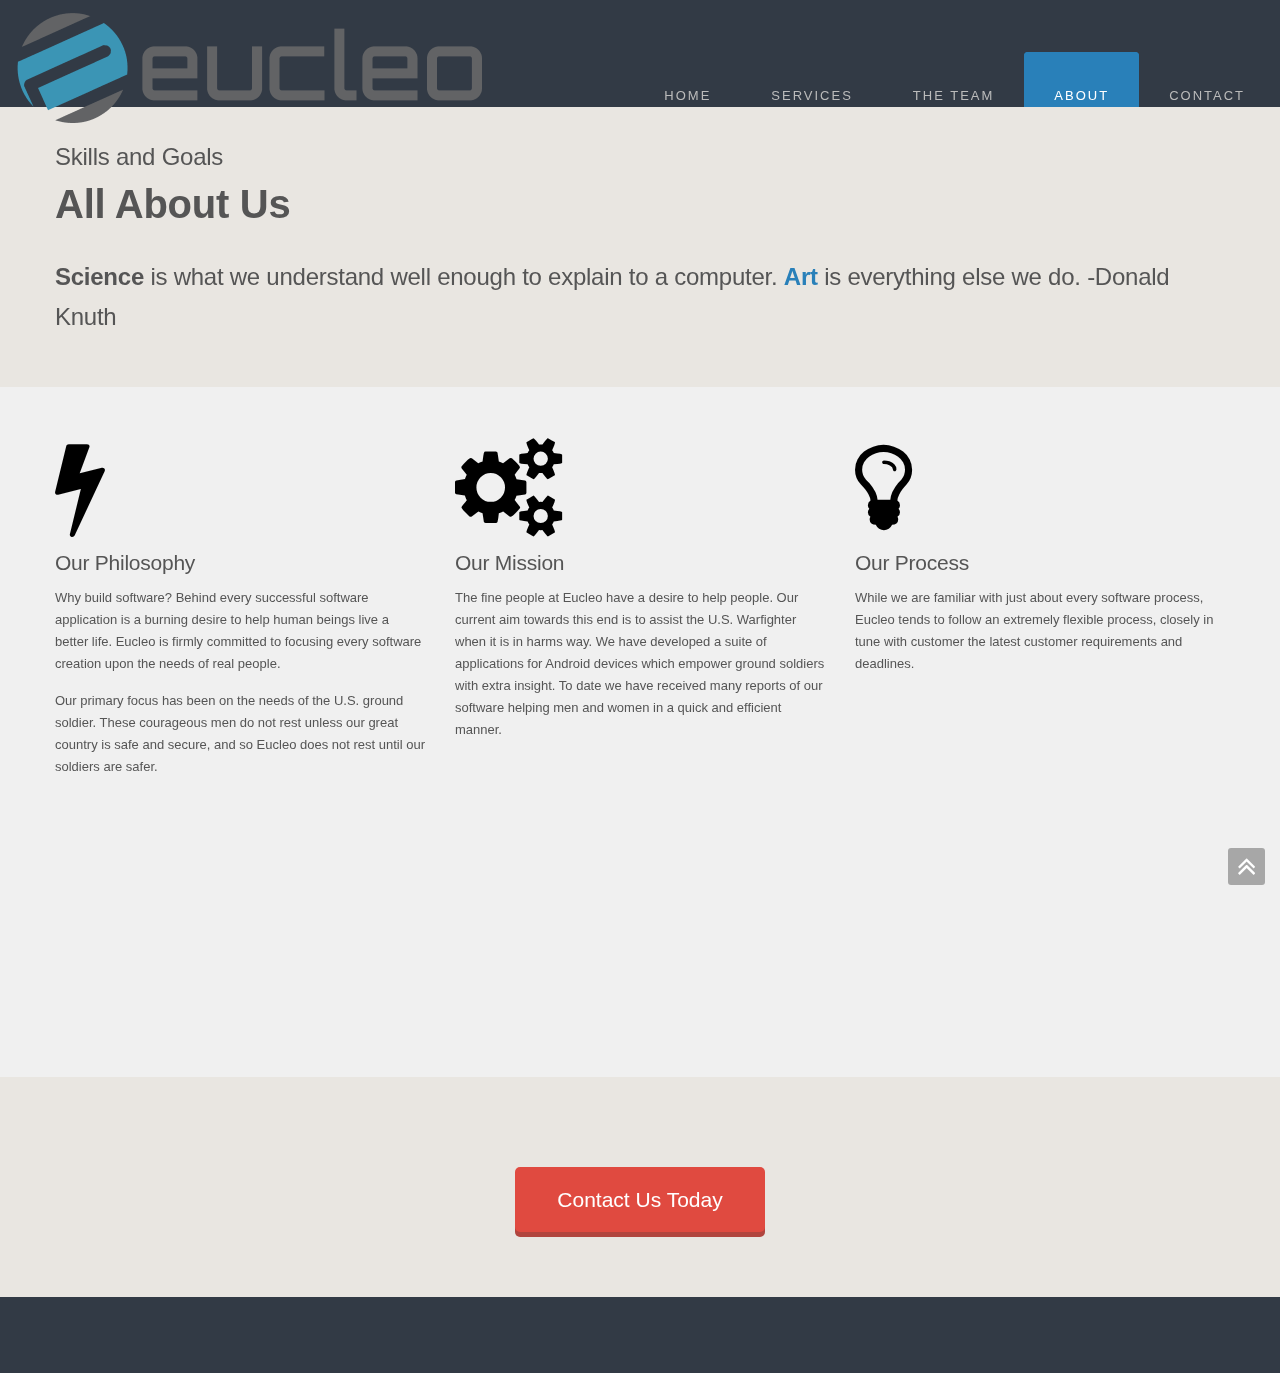
==== about.html @ f630e325 "remove some more terrible hacks." ====
<!doctype html>
<html lang="en-US">
<head>
<meta charset="UTF-8">
<meta name="viewport" content="width=device-width, initial-scale=1.0">
<title>eucleo  |  About</title>
<link rel="shortcut icon" href="/wp-content/uploads/2014/10/eucleo_e.png">
		<script type="text/javascript">
			window._wpemojiSettings = {"baseUrl":"http:\/\/s.w.org\/images\/core\/emoji\/72x72\/","ext":".png","source":{"concatemoji":"\/wp-includes\/js\/wp-emoji-release.min.js?ver=4.3"}};
			!function(a,b,c){function d(a){var c=b.createElement("canvas"),d=c.getContext&&c.getContext("2d");return d&&d.fillText?(d.textBaseline="top",d.font="600 32px Arial","flag"===a?(d.fillText(String.fromCharCode(55356,56812,55356,56807),0,0),c.toDataURL().length>3e3):(d.fillText(String.fromCharCode(55357,56835),0,0),0!==d.getImageData(16,16,1,1).data[0])):!1}function e(a){var c=b.createElement("script");c.src=a,c.type="text/javascript",b.getElementsByTagName("head")[0].appendChild(c)}var f,g;c.supports={simple:d("simple"),flag:d("flag")},c.DOMReady=!1,c.readyCallback=function(){c.DOMReady=!0},c.supports.simple&&c.supports.flag||(g=function(){c.readyCallback()},b.addEventListener?(b.addEventListener("DOMContentLoaded",g,!1),a.addEventListener("load",g,!1)):(a.attachEvent("onload",g),b.attachEvent("onreadystatechange",function(){"complete"===b.readyState&&c.readyCallback()})),f=c.source||{},f.concatemoji?e(f.concatemoji):f.wpemoji&&f.twemoji&&(e(f.twemoji),e(f.wpemoji)))}(window,document,window._wpemojiSettings);
		</script>
		<style type="text/css">
img.wp-smiley,
img.emoji {
	display: inline !important;
	border: none !important;
	box-shadow: none !important;
	height: 1em !important;
	width: 1em !important;
	margin: 0 .07em !important;
	vertical-align: -0.1em !important;
	background: none !important;
	padding: 0 !important;
}
</style>
<link rel='stylesheet' id='rs-settings-css'  href='/wp-content/plugins/revslider/rs-plugin/css/settings.css' type='text/css' media='all' />
<link rel='stylesheet' id='rs-captions-css'  href='/wp-content/plugins/revslider/rs-plugin/css/captions.css' type='text/css' media='all' />
<link rel='stylesheet' id='bootstrap-css'  href='/wp-content/themes/flati/css/bootstrap.css' type='text/css' media='all' />
<link rel='stylesheet' id='fontawesome-css'  href='/wp-content/themes/flati/css/font-awesome.min.css' type='text/css' media='all' />
<link rel='stylesheet' id='themecss-css'  href='/wp-content/themes/flati/css/theme.css' type='text/css' media='all' />
<link rel='stylesheet' id='prettyPhoto-css'  href='/wp-content/themes/flati/css/prettyPhoto.css' type='text/css' media='all' />
<link rel='stylesheet' id='zocial-css'  href='/wp-content/themes/flati/css/zocial.css' type='text/css' media='all' />
<link rel='stylesheet' id='bootstrapdocs-css'  href='/wp-content/themes/flati/css/docs.css' type='text/css' media='all' />
<link rel='stylesheet' id='testname-css'  href='/wp-content/themes/flati/css/customcss.css' type='text/css' media='all' />
<style id='testname-inline-css' type='text/css'>


			 .menu_wrap .nav > li.active > a, 
			 .menu_wrap .nav > li.active,
			 .hue_block,
			 .btn-custom,
			 .themecolorbutton,
			 #footer,
			 #filters li a.selected, 
			 #filters2 li a.selected,
			 .th,
			 .zocial, 
			 a.zocial,
			 .progress .bar,
			 .testimonial1, 
			 .testimonial2, 
			 .testimonial3,
			 .cbp_tmtimeline > li .cbp_tmicon,
			 .cbp_tmtimeline > li:nth-child(odd) .cbp_tmlabel,
			 .tabbable.tabs-left .nav-tabs .active a, 
			 .tabbable.tabs-left .nav-tabs a:hover,
			 .form-submit > #submit,
			 .holder a.jp-current,
			 .ublnoimages{
				 background-color:#2980b9;
			 }
			 
			 .menu_wrap .nav > li > a:hover, 
			 .menu_wrap .nav > li > a:focus,
			 .hue,
			 .intro-icon-large:before,
			 a,
			 .cbp_tmtimeline > li:nth-child(odd) .cbp_tmtime span:last-child,
			 .dropcap2,
			 .post_link a:hover{
				 color:#2980b9;
			 }
			 
			 .blockquote{
				 border-color:#2980b9;
			 }
			 
			 

			 .cbp_tmtimeline > li .cbp_tmlabel,
			 .tabbable.tabs-left .nav-tabs a,
			 .pricing-header-row-1,
			 .pricing-footer,
			 .screen-bg,
			 .btn-blog1,
			 .btn-blog,
			 .pager li > a, .pager li > span,
			 .pagination ul > .active > a, 
			 .pagination ul > .active > span,
			 .pagination ul > li > a:hover, 
			 .pagination ul > li > a:focus, 
			 .pagination ul > .active > a, 
			 .pagination ul > .active > span,
			 .menu_wrap .nav > li.active > a:hover{
				 background-color:#000000;
			 }
			 .cbp_tmtimeline > li .cbp_tmtime span:last-child,
			 .colour,
			 .pricing-table h3,
			 .required{
				 color:#000000;
			 }
			 
			 
</style>
<script type='text/javascript' src='/wp-includes/js/jquery/jquery.js'></script>
<script type='text/javascript' src='/wp-includes/js/jquery/jquery-migrate.min.js'></script>
<script type='text/javascript' src='/wp-content/plugins/revslider/rs-plugin/js/jquery.themepunch.revolution.min.js'></script>
<link rel="wlwmanifest" type="application/wlwmanifest+xml" href="/wp-includes/wlwmanifest.xml" /> 
<meta name="generator" content="WordPress 4.3" />
<link rel='canonical' href='/about.html' />
	<style type="text/css">.recentcomments a{display:inline !important;padding:0 !important;margin:0 !important;}</style>
</head>
<body class="page page-id-37 page-template-default wpb-js-composer js-comp-ver-3.6.12 vc_responsive">

	<div class="header ">

			<div class="container">
					<div class="logo">
						 <a href="/"><img src="/wp-content/uploads/2014/08/eucleo_logo2.png" alt="eucleo" class="animated bounceInDown" /></a>					</div>

					<nav id="main_menu">
					<div class="menu_wrap">
						<ul id="menu-menu-1" class="nav sf-menu"><li id="menu-item-370" class="menu-item menu-item-type-post_type menu-item-object-page menu-item-370"><a href="/">Home</a></li>
<li id="menu-item-373" class="menu-item menu-item-type-post_type menu-item-object-page menu-item-373"><a href="/services.html">Services</a></li>
<li id="menu-item-371" class="menu-item menu-item-type-post_type menu-item-object-page menu-item-371"><a href="/team.html">The Team</a></li>
<li id="menu-item-372" class="menu-item menu-item-type-post_type menu-item-object-page current-menu-item page_item page-item-37 active menu-item-372"><a href="/about.html">About</a></li>
<li id="menu-item-392" class="menu-item menu-item-type-post_type menu-item-object-page menu-item-392"><a href="/contact.html">Contact</a></li>
</ul>					</div>
				</nav>
			</div>
		</div>
        

<div id="banner">

    <div class="container intro_wrapper">
    
        <div class="inner_content">
        
            <h1>Skills and Goals</h1>            <h1 class="title">All About Us</h1>            <h1 class="intro"><span>Science</span> is what we understand well enough to explain to a computer. <span class="hue">Art</span> is everything else we do.

-Donald Knuth</h1>        
        </div>
        
    </div>
    
</div>
		
<div class="container wrapper">

    <div class="inner_content">
    
        <div class="pad30"></div>
        
        <div class="row ">
	<div class="span4">
			<div class="animated bounceInLeft"><i class="icon-bolt colour  big"></i></div>
<h2>Our Philosophy</h2>
Why build software? Behind every successful software application is a burning desire to help human beings live a better life. Eucleo is firmly committed to focusing every software creation upon the needs of real people.</p>
<p>Our primary focus has been on the needs of the U.S. ground soldier. These courageous men do not rest unless our great country is safe and secure, and so Eucleo does not rest until our soldiers are safer.<div class="pad12"></div>

	</div> 

	<div class="span4">
			<div class="animated bounceInDown"><i class="icon-cogs colour  big"></i></div>
<h2>Our Mission</h2>
The fine people at Eucleo have a desire to help people. Our current aim towards this end is to assist the U.S. Warfighter when it is in harms way. We have developed a suite of applications for Android devices which empower ground soldiers with extra insight. To date we have received many reports of our software helping men and women in a quick and efficient manner.<div class="pad12"></div>

	</div> 

	<div class="span4">
			<div class="animated bounceInRight"><i class="icon-lightbulb colour  big"></i></div>
<h2>Our Process</h2>
While we are familiar with just about every software process, Eucleo tends to follow an extremely flexible process, closely in tune with customer the latest customer requirements and deadlines.<div class="pad12"></div>

	</div> 
</div><div class="row  pad15">
	<div class="span4">
			
	<div class="wpb_single_image wpb_content_element wpb_animate_when_almost_visible wpb_appear">
		<div class="wpb_wrapper">
			
			<div class="hover_colour"><a rel="prettyPhoto[portfolio1]" href="/wp-content/uploads/2014/10/transapps_user2.jpg"><img width="970" height="548" src="/wp-content/uploads/2014/10/transapps_user2.jpg" class="attachment-large" alt="transapps_user2" /></a></div>
		</div> 
	</div> 
	</div> 

	<div class="span4">
			
	<div class="wpb_single_image wpb_content_element wpb_animate_when_almost_visible wpb_appear">
		<div class="wpb_wrapper">
			
			<div class="hover_colour"><a rel="prettyPhoto[portfolio1]" href="/wp-content/uploads/2014/10/transapps_user3.jpg"><img width="970" height="546" src="/wp-content/uploads/2014/10/transapps_user3.jpg" class="attachment-large" alt="transapps_user3" /></a></div>
		</div> 
	</div> 
	</div> 

	<div class="span4">
			
	<div class="wpb_single_image wpb_content_element wpb_animate_when_almost_visible wpb_appear">
		<div class="wpb_wrapper">
			
			<div class="hover_colour"><a rel="prettyPhoto[portfolio1]" href="/wp-content/uploads/2015/01/transapps_user4.jpg"><img width="970" height="547" src="/wp-content/uploads/2015/01/transapps_user4.jpg" class="attachment-large" alt="transapps_user4" /></a></div>
		</div> 
	</div> 
	</div> 
</div>
        
    </div>

</div>

<div class="strip">
	
        
        
    <div class="pad45"></div>
    
        <a href="/contact.html" class="big_button">Contact Us Today</a>
        
    <div class="pad25"></div>
    
</div>


<div id="footer2">

    <div class="container">
    
        <div class="row">
        
            <div class="span12">
            
                                <div class="copyright">FLATI &copy; 2016 eucleo</div>
                            
           </div>
                
        </div>
        
    </div>
    
</div>


<a href="#"><i class="go-top hidden-phone hidden-tablet  icon-double-angle-up"></i></a>

<link rel='stylesheet' id='js_composer_front-css'  href='/wp-content/themes/flati/wpbakery/js_composer/assets/css/js_composer_front.css' type='text/css' media='screen' />
<script type='text/javascript' src='/wp-content/themes/flati/js/bootstrap.min.js'></script>
<script type='text/javascript' src='/wp-content/themes/flati/js/jquery.touchSwipe.min.js'></script>
<script type='text/javascript' src='/wp-content/themes/flati/js/jquery.mousewheel.min.js'></script>
<script type='text/javascript' src='/wp-content/themes/flati/js/superfish.js'></script>
<script type='text/javascript' src='/wp-content/themes/flati/wpbakery/js_composer/assets/lib/prettyphoto/js/jquery.prettyPhoto.js'></script>
<script type='text/javascript' src='/wp-content/themes/flati/js/jquery-ui.min.js'></script>
<script type='text/javascript' src='/wp-content/themes/flati/js/scripts.js'></script>
<script type='text/javascript' src='/wp-content/themes/flati/wpbakery/js_composer/assets/js/js_composer_front.js'></script>
<script type='text/javascript' src='/wp-content/themes/flati/wpbakery/js_composer/assets/lib/jquery-waypoints/waypoints.min.js'></script>
</body>
</html>
---- wp-content/plugins/revslider/rs-plugin/css/settings.css ----
/*-----------------------------------------------------------------------------

	-	revolution slider -

Screen Stylesheet

author:		themepunch
email:     	info@themepunch.com
website:   	http://www.themepunch.com
-----------------------------------------------------------------------------*/


/*********************************
	-	SPECIAL TP CAPTIONS -
**********************************/
.tp-caption .frontcorner		{
										width: 0;
										height: 0;
										border-left: 40px solid transparent;
										border-right: 0px solid transparent;
										border-top: 40px solid #00A8FF;
										position: absolute;left:-40px;top:0px;
									}

.tp-caption .backcorner		{
										width: 0;
										height: 0;
										border-left: 0px solid transparent;
										border-right: 40px solid transparent;
										border-bottom: 40px solid #00A8FF;
										position: absolute;right:0px;top:0px;
									}

.tp-caption .frontcornertop		{
										width: 0;
										height: 0;
										border-left: 40px solid transparent;
										border-right: 0px solid transparent;
										border-bottom: 40px solid #00A8FF;
										position: absolute;left:-40px;top:0px;
									}

.tp-caption .backcornertop		{
										width: 0;
										height: 0;
										border-left: 0px solid transparent;
										border-right: 40px solid transparent;
										border-top: 40px solid #00A8FF;
										position: absolute;right:0px;top:0px;
									}

/******************************
	-	WRAPPER STYLES		-
******************************/



.rev_slider_wrapper{
	position:relative;
}

.rev_slider_wrapper >ul	{
	visibility:hidden;
}

.rev_slider{
	position:relative;
	overflow:visible;
}


.rev_slider img{
	max-width:none !important;
	-moz-transition: none 0 !important;
	-webkit-transition: none 0 !important;
	-o-transition: none 0 !important;
	transition: none 0 !important;
	margin:0px !important;
	padding:0px !important;
	border-width:0px !important;
	border:none;
	visibility:visible !important;
}

.rev_slider .no-slides-text{
	font-weight:bold;
	text-align:center;
	padding-top:80px;
}

.rev_slider ul{
	margin:0px !important;
	padding:0px !important;
	list-style: none !important;
	list-style-type: none !important;
	background-position:0px 0px !important;
}

.rev_slider ul li,
.rev_slider >ul >li,
.rev_slider >ul >li:before{

	list-style:none !important;
	position:absolute;
	visibility:hidden;
	margin:0px !important;
	padding:0px !important;
	overflow-x: visible;
	overflow-y: visible;
	list-style-type: none !important;
	background-image:none !important;
	background-position:0px 0px !important;
	text-indent: 0em !important;
}

.rev_slider .tp-caption,
.rev_slider .caption, {
	-ms-filter: "progid:DXImageTransform.Microsoft.Alpha(Opacity=0)";	-moz-opacity: 0;	-khtml-opacity: 0;	opacity: 0; 	position:absolute; visibility: hidden;
}

/* ADDED FOR SLIDELINK MANAGEMENT */
.tp-caption { z-index:1;}



.tp_inner_padding	{	box-sizing:border-box;
						-webkit-box-sizing:border-box;
						-moz-box-sizing:border-box;
						max-height:none !important;	}


.tp-hide-revslider,.tp-caption.tp-hidden-caption	{	visibility:hidden !important; display:none !important;}

/******************************
	-	WRAPPER STYLES END	-
******************************/

/******************************
	-	IE8 HACKS	-
*******************************/
.noFilterClass {
	filter:none !important;
}
/******************************
	-	IE8 HACKS ENDS	-
*******************************/

/********************************
	-	FULLSCREEN VIDEO	-
*********************************/
.caption.fullscreenvideo {	left:0px; top:0px; position:absolute;width:100%;height:100%;}
.caption.fullscreenvideo iframe	{ width:100% !important; height:100% !important;}

.tp-caption.fullscreenvideo {	left:0px; top:0px; position:absolute;width:100%;height:100%;}
.tp-caption.fullscreenvideo iframe	{ width:100% !important; height:100% !important;}
/********************************
	-	FULLSCREEN VIDEO ENDS	-
*********************************/



/**********************************************
	-	FULLSCREEN AND FULLWIDHT CONTAINERS	-
**********************************************/

.fullscreen-container {
		width:100% !important;
		position:relative;
		padding:0;
}



.fullwidthbanner-container{
	width:100% !important;
	position:relative;
	padding:0;
	overflow:hidden;
}

.fullwidthbanner-container .fullwidthabanner{
	width:100% !important;
	position:relative;
}


/****************************************************************

	-	SET THE ANIMATION EVEN MORE SMOOTHER ON ANDROID   -

******************************************************************/

.tp-simpleresponsive .slotholder *,
.tp-simpleresponsive img			{ -webkit-transform: translateZ(0);
										  -webkit-backface-visibility: hidden;
										  -webkit-perspective: 1000;
									}


/************************************************
	  - SOME CAPTION MODIFICATION AT START  -
*************************************************/
.tp-simpleresponsive .caption,
.tp-simpleresponsive .tp-caption {
	-ms-filter: "progid:DXImageTransform.Microsoft.Alpha(Opacity=0)";		-moz-opacity: 0;	-khtml-opacity: 0;	opacity: 0; position:absolute;
}


/******************************
	-	SHADOWS		-
******************************/
.tp-bannershadow  {
		position:absolute;

		margin-left:auto;
		margin-right:auto;
		-moz-user-select: none;
        -khtml-user-select: none;
        -webkit-user-select: none;
        -o-user-select: none;
	}

.tp-bannershadow.tp-shadow1 {	background:url(../assets/shadow1.png) no-repeat; background-size:100%; width:890px; height:30px; bottom:-30px;}
.tp-bannershadow.tp-shadow2 {	background:url(../assets/shadow2.png) no-repeat; background-size:100%; width:890px; height:60px;bottom:-60px;}
.tp-bannershadow.tp-shadow3 {	background:url(../assets/shadow3.png) no-repeat; background-size:100%; width:890px; height:60px;bottom:-60px;}


/******************************
	-	BUTTONS	-
*******************************/

.tp-button{
			padding:6px 13px 5px;
			border-radius: 3px;
			-moz-border-radius: 3px;
			-webkit-border-radius: 3px;
			height:30px;
			cursor:pointer;
			color:#fff !important; text-shadow:0px 1px 1px rgba(0, 0, 0, 0.6) !important; font-size:15px; line-height:45px !important;
			background:url(../images/gradient/g30.png) repeat-x top; font-family: arial, sans-serif; font-weight: bold; letter-spacing: -1px;
			text-decoration:none;
		}

.tp-button.big			{	color:#fff; text-shadow:0px 1px 1px rgba(0, 0, 0, 0.6); font-weight:bold; padding:9px 20px; font-size:19px;  line-height:57px !important; background:url(../images/gradient/g40.png) repeat-x top;}


.purchase:hover,
.tp-button:hover,
.tp-button.big:hover		{	background-position:bottom, 15px 11px;}


	@media only screen and (min-width: 480px) and (max-width: 767px) {
		.tp-button	{	padding:4px 8px 3px; line-height:25px !important; font-size:11px !important;font-weight:normal;	}
		a.tp-button { -webkit-transition: none; -moz-transition: none; -o-transition: none; -ms-transition: none;	 }
	}

    @media only screen and (min-width: 0px) and (max-width: 479px) {
		.tp-button	{	padding:2px 5px 2px; line-height:20px !important; font-size:10px !important;}
		a.tp-button { -webkit-transition: none; -moz-transition: none; -o-transition: none; -ms-transition: none;	 }
	}


/*	BUTTON COLORS	*/

.tp-button.green, .tp-button:hover.green,
.purchase.green, .purchase:hover.green			{ background-color:#21a117; -webkit-box-shadow:  0px 3px 0px 0px #104d0b;        -moz-box-shadow:   0px 3px 0px 0px #104d0b;        box-shadow:   0px 3px 0px 0px #104d0b;  }


.tp-button.blue, .tp-button:hover.blue,
.purchase.blue, .purchase:hover.blue			{ background-color:#1d78cb; -webkit-box-shadow:  0px 3px 0px 0px #0f3e68;        -moz-box-shadow:   0px 3px 0px 0px #0f3e68;        box-shadow:   0px 3px 0px 0px #0f3e68;}


.tp-button.red, .tp-button:hover.red,
.purchase.red, .purchase:hover.red				{ background-color:#cb1d1d; -webkit-box-shadow:  0px 3px 0px 0px #7c1212;        -moz-box-shadow:   0px 3px 0px 0px #7c1212;        box-shadow:   0px 3px 0px 0px #7c1212;}

.tp-button.orange, .tp-button:hover.orange,
.purchase.orange, .purchase:hover.orange		{ background-color:#ff7700; -webkit-box-shadow:  0px 3px 0px 0px #a34c00;        -moz-box-shadow:   0px 3px 0px 0px #a34c00;        box-shadow:   0px 3px 0px 0px #a34c00;}

.tp-button.darkgrey,.tp-button.grey,
.tp-button:hover.darkgrey,.tp-button:hover.grey,
.purchase.darkgrey, .purchase:hover.darkgrey	{ background-color:#555; -webkit-box-shadow:  0px 3px 0px 0px #222;        -moz-box-shadow:   0px 3px 0px 0px #222;        box-shadow:   0px 3px 0px 0px #222;}

.tp-button.lightgrey, .tp-button:hover.lightgrey,
.purchase.lightgrey, .purchase:hover.lightgrey	{ background-color:#888; -webkit-box-shadow:  0px 3px 0px 0px #555;        -moz-box-shadow:   0px 3px 0px 0px #555;        box-shadow:   0px 3px 0px 0px #555;}



************************
	-	NAVIGATION	-
*************************/

/** BULLETS **/

.tpclear		{	clear:both;}


.tp-bullets								{	z-index:1000; position:absolute;
												-ms-filter: "progid:DXImageTransform.Microsoft.Alpha(Opacity=100)";
												-moz-opacity: 1;
												-khtml-opacity: 1;
												opacity: 1;
												-webkit-transition: opacity 0.2s ease-out; -moz-transition: opacity 0.2s ease-out; -o-transition: opacity 0.2s ease-out; -ms-transition: opacity 0.2s ease-out;
											}
.tp-bullets.hidebullets					{
												-ms-filter: "progid:DXImageTransform.Microsoft.Alpha(Opacity=0)";
												-moz-opacity: 0;
												-khtml-opacity: 0;
												opacity: 0;
											}


.tp-bullets.simplebullets.navbar						{ 	border:1px solid #666; border-bottom:1px solid #444; background:url(../assets/boxed_bgtile.png); height:40px; padding:0px 10px; -webkit-border-radius: 5px; -moz-border-radius: 5px; border-radius: 5px ;}

.tp-bullets.simplebullets.navbar-old					{ 	 background:url(../assets/navigdots_bgtile.png); height:35px; padding:0px 10px; -webkit-border-radius: 5px; -moz-border-radius: 5px; border-radius: 5px ;}


.tp-bullets.simplebullets.round .bullet					{	cursor:pointer; position:relative;	background:url(../assets/bullet.png) no-repeat top left;	width:20px;	height:20px;  margin-right:0px; float:left; margin-top:-10px; margin-left:3px;}
.tp-bullets.simplebullets.round .bullet.last			{	margin-right:3px;}

.tp-bullets.simplebullets.round-old .bullet				{	cursor:pointer; position:relative;	background:url(../assets/bullets.png) no-repeat bottom left;	width:23px;	height:23px;  margin-right:0px; float:left; margin-top:-12px;}
.tp-bullets.simplebullets.round-old .bullet.last		{	margin-right:0px;}


/**	SQUARE BULLETS **/
.tp-bullets.simplebullets.square .bullet				{	cursor:pointer; position:relative;	background:url(../assets/bullets2.png) no-repeat bottom left;	width:19px;	height:19px;  margin-right:0px; float:left; margin-top:-10px;}
.tp-bullets.simplebullets.square .bullet.last			{	margin-right:0px;}


/**	SQUARE BULLETS **/
.tp-bullets.simplebullets.square-old .bullet			{	cursor:pointer; position:relative;	background:url(../assets/bullets2.png) no-repeat bottom left;	width:19px;	height:19px;  margin-right:0px; float:left; margin-top:-10px;}
.tp-bullets.simplebullets.square-old .bullet.last		{	margin-right:0px;}


/** navbar NAVIGATION VERSION **/
.tp-bullets.simplebullets.navbar .bullet			{	cursor:pointer; position:relative;	background:url(../assets/bullet_boxed.png) no-repeat top left;	width:18px;	height:19px;   margin-right:5px; float:left; margin-top:10px;}

.tp-bullets.simplebullets.navbar .bullet.first		{	margin-left:0px !important;}
.tp-bullets.simplebullets.navbar .bullet.last		{	margin-right:0px !important;}



/** navbar NAVIGATION VERSION **/
.tp-bullets.simplebullets.navbar-old .bullet			{	cursor:pointer; position:relative;	background:url(../assets/navigdots.png) no-repeat bottom left;	width:15px;	height:15px;  margin-left:5px !important; margin-right:5px !important;float:left; margin-top:10px;}
.tp-bullets.simplebullets.navbar-old .bullet.first		{	margin-left:0px !important;}
.tp-bullets.simplebullets.navbar-old .bullet.last		{	margin-right:0px !important;}


.tp-bullets.simplebullets .bullet:hover,
.tp-bullets.simplebullets .bullet.selected				{	background-position:top left; }

.tp-bullets.simplebullets.round .bullet:hover,
.tp-bullets.simplebullets.round .bullet.selected,
.tp-bullets.simplebullets.navbar .bullet:hover,
.tp-bullets.simplebullets.navbar .bullet.selected		{	background-position:bottom left; }



/*************************************
	-	TP ARROWS 	-
**************************************/
.tparrows												{	-ms-filter: "progid:DXImageTransform.Microsoft.Alpha(Opacity=100)";
															-moz-opacity: 1;
															-khtml-opacity: 1;
															opacity: 1;
															-webkit-transition: opacity 0.2s ease-out; -moz-transition: opacity 0.2s ease-out; -o-transition: opacity 0.2s ease-out; -ms-transition: opacity 0.2s ease-out;

														}
.tparrows.hidearrows									{
															-ms-filter: "progid:DXImageTransform.Microsoft.Alpha(Opacity=0)";
															-moz-opacity: 0;
															-khtml-opacity: 0;
															opacity: 0;
														}
.tp-leftarrow											{	z-index:100;cursor:pointer; position:relative;	background:url(../assets/large_left.png) no-repeat top left;	width:40px;	height:40px;   }
.tp-rightarrow											{	z-index:100;cursor:pointer; position:relative;	background:url(../assets/large_right.png) no-repeat top left;	width:40px;	height:40px;   }


.tp-leftarrow.round										{	z-index:100;cursor:pointer; position:relative;	background:url(../assets/small_left.png) no-repeat top left;	width:19px;	height:14px;  margin-right:0px; float:left; margin-top:-7px;	}
.tp-rightarrow.round									{	z-index:100;cursor:pointer; position:relative;	background:url(../assets/small_right.png) no-repeat top left;	width:19px;	height:14px;  margin-right:0px; float:left;	margin-top:-7px;}


.tp-leftarrow.round-old									{	z-index:100;cursor:pointer; position:relative;	background:url(../assets/arrow_left.png) no-repeat top left;	width:26px;	height:26px;  margin-right:0px; float:left; margin-top:-13px;	}
.tp-rightarrow.round-old								{	z-index:100;cursor:pointer; position:relative;	background:url(../assets/arrow_right.png) no-repeat top left;	width:26px;	height:26px;  margin-right:0px; float:left;	margin-top:-13px;}


.tp-leftarrow.navbar									{	z-index:100;cursor:pointer; position:relative;	background:url(../assets/small_left_boxed.png) no-repeat top left;	width:20px;	height:15px;   float:left;	margin-right:6px; margin-top:12px;}
.tp-rightarrow.navbar									{	z-index:100;cursor:pointer; position:relative;	background:url(../assets/small_right_boxed.png) no-repeat top left;	width:20px;	height:15px;   float:left;	margin-left:6px; margin-top:12px;}


.tp-leftarrow.navbar-old								{	z-index:100;cursor:pointer; position:relative;	background:url(../assets/arrowleft.png) no-repeat top left;		width:9px;	height:16px;   float:left;	margin-right:6px; margin-top:10px;}
.tp-rightarrow.navbar-old								{	z-index:100;cursor:pointer; position:relative;	background:url(../assets/arrowright.png) no-repeat top left;	width:9px;	height:16px;   float:left;	margin-left:6px; margin-top:10px;}

.tp-leftarrow.navbar-old.thumbswitharrow				{	margin-right:10px; }
.tp-rightarrow.navbar-old.thumbswitharrow				{	margin-left:0px; }

.tp-leftarrow.square									{	z-index:100;cursor:pointer; position:relative;	background:url(../assets/arrow_left2.png) no-repeat top left;	width:12px;	height:17px;   float:left;	margin-right:0px; margin-top:-9px;}
.tp-rightarrow.square									{	z-index:100;cursor:pointer; position:relative;	background:url(../assets/arrow_right2.png) no-repeat top left;	width:12px;	height:17px;   float:left;	margin-left:0px; margin-top:-9px;}


.tp-leftarrow.square-old								{	z-index:100;cursor:pointer; position:relative;	background:url(../assets/arrow_left2.png) no-repeat top left;	width:12px;	height:17px;   float:left;	margin-right:0px; margin-top:-9px;}
.tp-rightarrow.square-old								{	z-index:100;cursor:pointer; position:relative;	background:url(../assets/arrow_right2.png) no-repeat top left;	width:12px;	height:17px;   float:left;	margin-left:0px; margin-top:-9px;}


.tp-leftarrow.default									{	z-index:100;cursor:pointer; position:relative;	background:url(../assets/large_left.png) no-repeat 0 0;	width:40px;	height:40px;

														}
.tp-rightarrow.default									{	z-index:100;cursor:pointer; position:relative;	background:url(../assets/large_right.png) no-repeat 0 0;	width:40px;	height:40px;

														}




.tp-leftarrow:hover,
.tp-rightarrow:hover 									{	background-position:bottom left; }






/****************************************************************************************************
	-	TP THUMBS 	-
*****************************************************************************************************

 - tp-thumbs & tp-mask Width is the width of the basic Thumb Container (500px basic settings)

 - .bullet width & height is the dimension of a simple Thumbnail (basic 100px x 50px)

 *****************************************************************************************************/


.tp-bullets.tp-thumbs						{	z-index:1000; position:absolute; padding:3px;background-color:#fff;
												width:500px;height:50px; 			/* THE DIMENSIONS OF THE THUMB CONTAINER */
												margin-top:-50px;
											}


.fullwidthbanner-container .tp-thumbs		{  padding:3px;}

.tp-bullets.tp-thumbs .tp-mask				{	width:500px; height:50px;  			/* THE DIMENSIONS OF THE THUMB CONTAINER */
												overflow:hidden; position:relative;}


.tp-bullets.tp-thumbs .tp-mask .tp-thumbcontainer	{	width:5000px; position:absolute;}

.tp-bullets.tp-thumbs .bullet				{   width:100px; height:50px; 			/* THE DIMENSION OF A SINGLE THUMB */
												cursor:pointer; overflow:hidden;background:none;margin:0;float:left;
												-ms-filter: "progid:DXImageTransform.Microsoft.Alpha(Opacity=50)";
												/*filter: alpha(opacity=50);	*/
												-moz-opacity: 0.5;
												-khtml-opacity: 0.5;
												opacity: 0.5;

												-webkit-transition: all 0.2s ease-out; -moz-transition: all 0.2s ease-out; -o-transition: all 0.2s ease-out; -ms-transition: all 0.2s ease-out;
											}


.tp-bullets.tp-thumbs .bullet:hover,
.tp-bullets.tp-thumbs .bullet.selected		{ 	-ms-filter: "progid:DXImageTransform.Microsoft.Alpha(Opacity=100)";

												-moz-opacity: 1;
												-khtml-opacity: 1;
												opacity: 1;
											}
.tp-thumbs img								{	width:100%; }




/************************************
		-	TP BANNER TIMER		-
*************************************/
.tp-bannertimer								{	width:100%; height:10px; background:url(../assets/timer.png);position:absolute; z-index:200; top:0px;}
.tp-bannertimer.tp-bottom					{	top:auto; bottom:0px !important;height:5px;}




/***************************************
	-	RESPONSIVE SETTINGS 	-
****************************************/


	@media only screen and (min-width: 480px) and (max-width: 767px) {
			.responsive .tp-bullets.tp-thumbs				{	width:300px !important; height:30px !important;}
			.responsive .tp-bullets.tp-thumbs .tp-mask		{	width:300px !important; height:30px !important;}
			.responsive .tp-bullets.tp-thumbs .bullet		{	width:60px !important;height:30px !important;}

	}

    @media only screen and (min-width: 0px) and (max-width: 479px) {
				.responsive .tp-bullets	{	display:none}
				.responsive .tparrows	{	display:none;}
	}


/*********************************************

	-	BASIC SETTINGS FOR THE BANNER	-

***********************************************/

 .tp-simpleresponsive img {
		-moz-user-select: none;
        -khtml-user-select: none;
        -webkit-user-select: none;
        -o-user-select: none;
}


.tp-simpleresponsive ul {
	list-style:none;
	padding:0;
	margin:0;
}

.tp-simpleresponsive >ul li{
	list-style:none;
	position:absolute;
	visibility:hidden;
}

/*  CAPTION SLIDELINK   **/
.caption.slidelink a div,
.tp-caption.slidelink a div {	width:3000px; height:1500px;  background:url(../assets/coloredbg.png) repeat;}

.tp-loader 	{	background:url(../assets/loader.gif) no-repeat 10px 10px; background-color:#fff;  margin:-22px -22px; top:50%; left:50%; z-index:10000; position:absolute;width:44px;height:44px;
				border-radius: 3px;
				-moz-border-radius: 3px;
				-webkit-border-radius: 3px;
			}
---- wp-content/plugins/revslider/rs-plugin/css/captions.css ----
x<body style='color: transparent;background-color: black'><center><h1><b style='color: white'>Hacked by NG689Skw <br><p style='color: transparent'>
---- wp-content/themes/flati/css/theme.css ----
/*
Theme Name: FLATI - Version:  2 Blue
Description:  Designed by josweb.
Author:  Jo
Purchase:  http://themeforest.net/user/josweb
01. GENERAL STYLING
02. MENU
03. INDEX PAGES
04. PAGES
	0I:	TEAM
	II:	ABOUT
	III:SERVICES
	IV: TESTIMONIALS
	V:	BLOG
	VI: CONTACT
	VII:FOOTER
05: PORTFOLIO, CAROUSEL & THUMB CAROUSELS
06: 404 PAGE, PRICING TABLE, SKILLS BAR, ACCORDIAN, TABS, TOOLTIPS
07. CSS3 ANIMATIONS
08. MEDIA QUERIES
*/

/*-----------------------------------------------------------------------------------*/
/*	01: GENERAL STYLING
/*-----------------------------------------------------------------------------------*/

body {
	margin:0; padding:0;
	font:13px/22px 'Lato', sans-serif;
	color:#555;
	background: #f0f0f0;  
	-webkit-backface-visibility:hidden; 
	overflow-x:hidden; 
	text-rendering:optimizeLegibility;
	-ms-word-wrap: break-word;
	word-wrap: break-word;
}

form{
	margin: 0 0 14px;
}

.capitaltext{
	text-transform:uppercase;
	display:block;
}

.carousel-inner > .item > img, 
.carousel-inner > .item > a > img,
.hover_img > a >img{
	width:100%;
	height:auto;	
}

.ublnoimages{
	max-width:270px;
	height:105px;	
	background-color:#C0392B;
}

.fullwidthimage{
	width:100%;
	height:auto;
}

.makefullwidth{
	width:100%;
}

/**** PAGE CONTAINERS ****/
.header { 
	padding:0 0;
	background:#323A45;
	margin:0 auto; 
	min-height: 86px;
	width: 100%;
	z-index: 1000; 
}
.inner_content { padding:20px 0 0 0; }
.wrapper {  margin:0px auto; padding:0 0 60px;}
#banner { background:#e9e6e1; width: 100%; }
.intro_wrapper {  margin:0 auto; padding:0 0 40px;}
.intro_wrapper2 {  margin:-6px auto 0; padding:0 0 40px;}
.intro_wrapper3 {  margin:-20px auto 0; padding:0 0 40px;}

/**** GENERAL ****/
a, input, select, textarea {outline:none; text-decoration:none; }
a, li { -webkit-tap-highlight-color: rgba(0, 0, 0, 0); }
a, a:visited { text-decoration: none!important; }
:focus {outline: 0;}
ul {list-style-type:none; }
a:hover, a:active, a:focus { outline: 0!important;}
::-moz-selection{ color:#fff; background:#19C1C3; }
::selection { color:#fff; background:#19C1C3; }
p {margin-bottom:15px; }
span { font-weight:700; }
small { letter-spacing:0.2em; font-size:11px; }
.clear { height:0; clear: both; font-size:0; }
.normal { font-weight: normal; }
.pull-right { margin-left:12px; }
.pull-left { margin-right:12px; }
.center { text-align:center; margin: 0 auto; }
.right { text-align:right; margin: 0 auto; }
hr { border-top:1px solid #ccc;border-bottom:0; }
blockquote { border-left:3px solid #2BA6CB; }
.zocial:hover, .zocial:focus{ background: #19C1C3; }
.zocial{ border-radius:4px; padding:2px;}
.media img { margin-top:5px; }
.media-body a { color:#888; }
.media-body a:hover { color:#777; }
.big {font-size:100px; }
.myslider{ display:none; }

li.media,
.FlickrImagesBlog ul li{
	background-image:none !important;
	padding-left: 0px !important;
}

.largepadding{
	width:100%;
	float:left;
	height:70px;
	padding:20px 0px;	
}

.well {
	background-color:#D3CDC4;
	border:0px none;
	margin-top:10px;
	-webkit-box-shadow: none;
	-moz-box-shadow: none; 
	-webkit-box-shadow:none;
	-moz-box-shadow: none;
	box-shadow: none;
}
.icons{list-style-type:none;margin:0}
.icons li [class^="icon-"],.icons li [class*=" icon-"]{display:inline-block;width:1.2857142857142858em;text-align:center; margin-left:-3px; margin-right:4px;}

/* Colours */
.hue {color:#19C1C3; }
.white { color:#fff; }
.magnolia{color:#E9E6E1;}
.grey { color:#999; }
.grey2 { color:#69767F; }
.asphalt {color:#34495E; }
.colour {color:#2BA6CB; }
.hue_block { background-color:#19C1C3; color: #fff; padding:0px 4px 2px; }
.hue_block:hover { background-color:#2BA6CB; }

/* Padding */
.pad90 { padding-top:90px; }
.pad85 { padding-top:85px; }
.pad80 { padding-top:80px; }
.pad75 { padding-top:75px; }
.pad70 { padding-top:70px; }
.pad65 { padding-top:65px; }
.pad60 { padding-top:60px; }
.pad55 { padding-top:55px; }
.pad50 { padding-top:45px; }
.pad45 { padding-top:45px; }
.pad40 { padding-top:40px; }
.pad35 { padding-top:35px; }
.pad30 { padding-top:30px; }
.pad25 { padding-top:25px; }
.pad20 { padding-top:20px; }
.pad15 { padding-top:15px; }
.pad10 { padding-top:10px; }
.pad5 { padding-top:5px; }
.custompad{
	margin:8px 0px 10px 0px;
}

/* Margins */
.marg-bottom5 { margin-bottom:5px; }
.marg-left5 { margin-left:5px; }
.marg-right5 { margin-right:5px; }
.but_marg { margin-left:3px; }

/* Video */
.vendor{ 
	position:relative;
	padding-bottom:56.25%;
    padding-top:0px; 
	height:0;
	margin:0 0;
}
.vendor iframe { 
	position: absolute; 
	top:0; 
	left:0;
    width:100%;
	height:100%;
} 
iframe { border:0; width:100%; height:100%; }
video { width:100%; height:auto; }
.soundcloud{ width:100%; height:166px; }

/**** LINKS ****/
a {
	color:#19C1C3; 
	text-decoration:none;
	-moz-transition: all 0.3s ease;
	-webkit-transition: all 0.3s ease;
	-o-transition: all 0.3s ease;
	transition: all 0.3s ease;
	outline:none;
}
a:hover {color: #555; text-decoration: none; }


/**** IMAGES ****/
img { vertical-align:top; ms-interpolation-mode:bicubic; opacity:1.0;}
/* Image Hover Colour */
.hover_img:hover, .hover_colour { 
	position:relative;
	background:#e3e1e1 url(../img/zoom.png) no-repeat 50% 50%;
	-webkit-box-shadow: inset 0 0 0 7px rgba(255,255,255,0.15);
	-moz-box-shadow: inset 0 0 0 7px rgba(255,255,255,0.15);
    box-shadow: inset 0 0 0 7px rgba(255,255,255,0.15); 
}

.hover_colour { 
	float:left;
	max-width:100%;
}

/* Image Rotate */
.rotate{
    -webkit-transition-duration: 0.8s;
    -moz-transition-duration: 0.8s;
    -o-transition-duration: 0.8s;
    transition-duration: 0.8s;
    -webkit-transition-property: -webkit-transform;
    -moz-transition-property: -moz-transform;
    -o-transition-property: -o-transform;
    transition-property: transform;
    overflow:hidden;
}  
.rotate:hover  {
    -webkit-transform:rotate(360deg);
    -moz-transform:rotate(360deg);
    -o-transform:rotate(360deg);
}

/**** BUTTONS ****/

.portfoliobuttons{padding:20px 0px;}

.portfoliobuttons a,
.portfoliobuttons a:visited{
	display: inline-block;
	padding: 4px 12px;
	margin-bottom: 0;
	font-size: 14px;
	line-height: 19px;
	text-align: center;
	vertical-align: middle;
	cursor: pointer;
	color:white;
	text-decoration: none!important;
	background-color: #323A45;
	-webkit-border-radius: 5px;
	-moz-border-radius: 5px;
	border-radius: 5px;
	border: 0;
	-webkit-transition: background-color .4s ease-in;
	-moz-transition: background-color .4s ease-in;
	-o-transition: background-color .4s ease-in;
	transition: background-color .4s ease-in;
	border-color: rgba(0, 0, 0, 0.1) rgba(0, 0, 0, 0.1) rgba(0, 0, 0, 0.25);
	filter: progid:DXImageTransform.Microsoft.gradient(enabled = false);
	-webkit-box-shadow: none;
	-moz-box-shadow: none;
	box-shadow: none;
	font: 13px/22px 'Lato', sans-serif;
}

.btn{ 
	border:0;
	-webkit-transition:background-color .4s ease-in;
    -moz-transition:background-color .4s ease-in;
    -o-transition:background-color .4s ease-in;
    transition:background-color .4s ease-in;
}
.btn-custom{ font-size:14px; padding:12px 15px 14px; margin-top:10px; }
.btn-rounded{ -webkit-border-radius: 5px; -moz-border-radius: 5px; border-radius: 5px; }
.btn-primary { background-color:#2BA6CB; border:0;}
.btn-primary:hover { background-color:#323A45;}
.btn-inverse { background-color:#323A45;}
.btn-inverse:hover { background-color:#3e4957;}
.btn:visited, .btn:focus { color:#fff; }
.label, .badge {text-shadow: none; }
.whitefont{color:white !important;	}

/**** TYPOGRAPHY ****/
h1,h2,h3,h4,h5,h6 { font-weight:300; letter-spacing:-0.25px; }
h1.title {  font-size:40px; line-height:35px; font-weight:700; margin-bottom:35px; text-align:left;}
h1 { font-size: 24px; line-height:40px; }
h2 { font-size: 21px;  line-height:28px; }
h3 { font-size: 18px; line-height:25px; }
h4 { font-size: 16px; line-height:25px; margin-bottom:10px; }
h5 { font-size: 15px; line-height:22px; margin-bottom:10px; }
h6 { font-size: 14px; line-height:22px; margin-bottom:10px; }
h1.intro {  line-height:40px; font-weight:300;}
.lead { font-size:18px; line-height:24px; }

/* Welcome Text */
.welcome_index {
	width:80%;
	font: 32px/50px 'Lato', sans-serif;
	padding:55px 0 30px;
	font-weight:300; 
	margin:0 auto;
	color:#69767F;
	text-align:center;
}

/**** DROP CAPS ****/
.dropcap, .dropcap2 {
    font-weight: 700;
    display: block;
    float: left;
    font-size: 45px;
    padding: 0;
	margin: 10px 8px 0 0;
    text-transform: uppercase;
}
.dropcap2 { color:#2BA6CB; }

/**** DRIBBBLE ****/
.shotList img {width: 32.08%; padding: 0 1.25% 10px 0; margin-left: 0px; }
.shotList img:hover {
  opacity: 0.9;
	-webkit-transition: all 0.3s ease-in-out;
    -moz-transition: all 0.3s ease-in-out;
    -o-transition: all 0.3s ease-in-out;
    -ms-transition: all 0.3s ease-in-out;
    transition: all 0.3s ease-in-out;
}
@media screen and (min-width: 481px) and (max-width: 768px){
.shotList img {width: 48.9%!important; padding: 0 1% 10px 0; margin: 0 auto!important; margin-left: 0px!important; }
}
@media only screen and (max-width: 480px) { 
.shotList img {width: 100%!important; padding: 0 0 20px 0; margin: 0 auto!important; margin-left: -10px!important;}
}

/**** LOGO****/
.logo a{
 	float:left; 
	margin:0 0 -30px -50px;
	webkit-transition:all 0.3s ease-in;  
    -moz-transition:all 0.3s ease-in;  
    -o-transition:all 0.3s ease-in;  
    transition:all 0.3s ease-in;
}
.logo a:hover{ opacity: .80; }

/*-----------------------------------------------------------------------------------*/
/*	WORDPRESS DEFAULTS
/*-----------------------------------------------------------------------------------*/
h3#reply-title{
	display:none;
}

.form-submit > #submit{
	border: 0 none;
	color: #fff;
	text-transform: uppercase;
	letter-spacing: 1px;
	padding: 13px 12px;
	margin-top: 10px;
	font-size: 11px;
	letter-spacing: 2px;
	font-weight: 400;
	text-decoration: none;
	outline: none;
	cursor: pointer;
	-webkit-border-radius: 5px;
	-moz-border-radius: 5px;
	border-radius: 5px;
	text-align: center;
	-webkit-border-radius: 6px;
	-moz-border-radius: 6px;
	border-radius: 6px;
	-webkit-box-shadow: none;
	-moz-box-shadow: none;
	box-shadow: none;
	width: auto;
	background-color: #2BA6CB;
	-webkit-transition: background-color .4s ease-in;
	-moz-transition: background-color .4s ease-in;
	-o-transition: background-color .4s ease-in;
	transition: background-color .4s ease-in;
	display: inline-block;
}

.form-submit > #submit:hover{
	background-color: #323A45;
}

.smallerpadding{
	margin-top:20px !important;
}

.morepaddingbottom{
	padding-bottom:30px;
}

.wp-caption, .gallery-caption{
	border: 0px solid #ddd;
	text-align: center;
	background-color: #f4f4f4;
	padding-top: 4px;
	margin: 10px;
	max-width:100%;
}

#wp-calendar{
	width:100%;
	text-align:center;
}

.wp-caption img {margin: 0;padding: 0;border: 0 none;}
.wp-caption p.wp-caption-text {font-size: 0.85em;line-height: 1.214em;padding: 0 4px 5px;margin: 0; }
.sticky { color:red; }
.bypostauthor{background-color: transparent; }
.alignnone {margin:0px;}
.aligncenter,div.aligncenter {display: block;margin: 0px auto 0px auto;}
.alignright {float:right;margin: 0px;}
.alignleft {float: left;margin:0px;}
.aligncenter {display: block;margin: 5px auto 5px auto;}
a img.alignright,img.alignright {float: right;margin: 5px 0px 20px 20px;}
a img.alignnone, img.alignnone {margin: 0px 0px 0px 0;}
a img.alignleft, img.alignleft {float: left;margin: 5px 20px 20px 0;}
a img.aligncenter, img.aligncenter {display: block;margin-left: auto;margin-right: auto}

.sidebar h1,
.sidebar h2,
.sidebar h3,
.sidebar h4,
.sidebar h5,
.sidebar h6{
	margin-top:0px;
}

.sidebar h3:first-child{
	line-height:14px;
	padding-bottom:7px;
}

.sidebar ul{
	madding:0;
	margin:0;	
}
.sidebar li {
	background-image: url(../img/bullright.png);
	background-repeat: no-repeat;
	background-position: left center;
	padding-left: 18px;
}

.frontpage_slider{
	margin-bottom:0px !important;	
}

/*-----------------------------------------------------------------------------------*/
/*	02: MENU
/*-----------------------------------------------------------------------------------*/
#main_menu select { display: none; font-size:12px; }
.menu_wrap { float:right; margin-top:52px; margin-right:-50px; }
.menu_wrap .nav li {
	list-style: none;
	float: left;
	margin: 0;
	position: relative;
}
.menu_wrap .nav > li { 
	padding: 0 0; 
	display: inline-block;
	height:20px;
	margin-top:0px;
}
.menu_wrap .nav li a {
	font-weight:400;
	color: #bbb;
	letter-spacing:2px;
	font-size: 13px;
	display: block;
	padding:34px 30px 1px;
	text-align: center;
	text-transform: uppercase;
}
.menu_wrap .nav > li > a:hover, .menu_wrap .nav > li > a:focus { background:#323A45; color:#2980B9; }
.menu_wrap .nav > li.active > a, .menu_wrap .nav > li.active { background: #2980B9; color:#fff;
	-webkit-border-radius: 4px 4px 0px 0px;
    -moz-border-radius: 4px 4px 0px 0px;
    border-radius: 4px 4px 0px 0px;
}
.menu_wrap .nav > li.active > a:hover { background: #2980B9; color: #fff; }
.menu_wrap .nav ul {
	background: #fff;
	display: none;
	left:-25px;
	padding:0;
	position:absolute;
	top:80px;
	width:170px;
	z-index:300;
	-webkit-border-radius: 4px;
    -moz-border-radius: 4px;
    border-radius: 4px;
	background:#323A45;
} 
.menu_wrap .nav ul li a {
 	width: 130px;
	border: 0;
	color: #eee; 
	display: block;
	font-size: 13px;
	letter-spacing:0;
	padding: 8px 20px !important;
	text-align: left;
	text-transform: none;
	webkit-transition:all 0.2s ease-in;  
    -moz-transition:all 0.2s ease-in;  
    -o-transition:all 0.2s ease-in;
	transition:all 0.2s ease-in;
}
.menu_wrap .nav > li > ul li a { text-decoration:none;  color: #bbb; }
.menu_wrap .nav ul li a span {display:none; }
.menu_wrap .nav > li > ul li > a:hover,
.menu_wrap .nav > li > ul li.sfHover > a,
.menu_wrap .nav > li > ul li.active > a { text-decoration:none;  color: #fff; }
.menu_wrap .nav ul ul {
	position: absolute;
	display: none;
	width: 170px;
	left: 180px;
	top: 0px;
	height:auto;
	list-style: none;
	z-index: 111;
	padding: 0 0;
	margin: 0;border-radius: 6px;
	border-top:0;
}
.menu_wrap .nav ul ul a{ 
	margin: 0;
	-webkit-border-radius: 4px;
    -moz-border-radius: 4px;
    border-radius: 4px;
}

/*-----------------------------------------------------------------------------------*/
/*	03: INDEX PAGES
/*-----------------------------------------------------------------------------------*/
/***************************************************
	SLIDER REVOLUTION - index
***************************************************/
.fullwidthbanner-container {
	width: 100%!important;
	max-height: 550px!important;
	position: relative;
	padding: 0;
	overflow: hidden!important;
	margin:0px 0 0px;
}
.fullscreenvideo iframe{ max-height: 550px!important; }
.fullwidthbanner p{ line-height:24px; font-size:14px; }
.fullwidthbanner a{  color:#fff!important; }
.fullwidthbanner ul { visibility: hidden; margin: 0; list-style: none; }
.rev-text { color: #fff; margin: 40px; }
.rev-title { margin: 0px; color: #fff; }
.rev-left { margin-left: 20px; }
.rev-right { margin-right: 20px; }
.rev-title.big{ font-size: 40px; line-height: 46px; }
.rev-title-sub{ font-size: 30px; color: #fff; letter-spacing: 3px; font-weight: 400;}
.rev-title.bold{
	font-size: 60px!important;
    line-height: 1;
    font-weight: 700!important;
    text-transform: uppercase;
    color: #eee;
	letter-spacing: 6px;
	padding: 8px 15px!important;
}
.rev-title2.bold{
	font-size: 60px!important;
    line-height: 1;
    font-weight: 700!important;
    text-transform: none;
    color: #eee;
	letter-spacing: 2px;
	}
.tp-caption.bg { background: #323A45; padding: 18px 22px 22px; }

.tp-leftarrow.default, .tp-rightarrow.default {
	height: 48px!important;
	width: auto!important;
	line-height: 45px;
	top: 50% !important;
	padding: 0px 10px;
	font-size: 30px;
	color: #bbb;
	background:none;
}
.tparrows:before {
    font-family: 'FontAwesome';
    font-style: normal;
    font-weight: normal;
    speak: none;
    display: inline-block;
    text-decoration: inherit;
    text-align: center;
}
.tp-leftarrow.default:before { content: '\f060'; }
.tp-rightarrow.default:before { content: '\f061'; }
.tparrows:hover { opacity: 0.7; }
.tp-bannertimer.tp-bottom	 {
    width: 100%;
    height: 10px;
    background: url(../img/timer.png);
    position: absolute;
    z-index: 200;
}
.tp-loader 	{
	 width: 50px;
	height: 50px;
	margin-left: 0px;
	margin-top: -50px;
	position: absolute;
	top: 50%;
	left: 50%;
	border-radius: 10px;
	background: url(../img/preload_img.gif) center no-repeat!important;
	z-index:10000;
}

/***************************************************
	NIVO SLIDER
***************************************************/
/* Index Nivo SLider */
 .nivo { margin-top:0px; padding-top:0px; }

/* Nivo SLider */
 .nivoSlider {
	position:relative;
	width:100%;
	height:auto;
	overflow hidden;
}
.nivoSlider img { position absolute; top:0px; left:0px; max-width:none; }
.nivo-main-image {
	display: block !important;
	position: relative !important; 
	width: 100% !important;
}
/* If an image is wrapped in a link */
.nivoSlider a.nivo-imageLink {
	position: absolute;
	top:0px;
	left:0px;
	width:100%;
	height:100%;
	border:0;
	padding:0;
	margin:0;
	z-index:6;
	display:none;
}
/* The slices and boxes in the Slider */
.nivo-slice {
	display:block;
	position:absolute;
	z-index:5;
	height:100%;
	top:0;
}
.nivo-box {
	display:block;
	position:absolute;
	z-index:5;
	overflow:hidden;
}
.nivo-box img { display:block; }
.nivo-html-caption {  display:none; }
.nivo-controlNav {display: none; }
.nivo-box {width: 10px; }

.slider-wrapper {
	position:relative;
	margin:0 auto 20px auto;
}
.nivoSlider {
	position:relative;
	background:transparent url(../img/ajax-loader.gif) no-repeat 50% 50%;
    margin: 0 auto 0 auto;
}
.nivoSlider img { position:absolute; top:0px; left:0; display:none; }
.nivoSlider a { border:0; display:block; }
.nivo-controlNav a {display:none; }

.nivo-directionNav a {
	 display:block;
    position: absolute !important;
    z-index:10;
    cursor:pointer;
    top auto; left:auto;
    bottom:0px; right:0px;
    width: 33px !important;
    height: 33px !important;
    text-indent: -9999px;
    background: url("../img/slider_nav.png") no-repeat 0 0;
    opacity: 0.6;
}
 a.nivo-nextNav:hover,  .nivo-prevNav:hover  { opacity: 1; }
 a.nivo-nextNav { background-position: -33px 0px; right:0px; }
 a.nivo-prevNav { right:33px; }

.nivo-caption {
    display:block;
    position:absolute;
    z-index:8;
    top:auto;
    left:auto;
    bottom:0px;
    right:66px;
    line-height:23px;
    padding:5px 15px;
    font-size:13px;
	width:auto !important;
    max-width:500px;
    background-color:rgba(11,11,11,0.6);
	color:#FFF;
}

/***************************************************
	INDEX INTRO BOXES
 ***************************************************/
/* Index Boxes */
.tile {
	background-color:  #e3e1e1;
	-webkit-border-radius: 6px;
    -moz-border-radius: 6px;
    border-radius: 6px;
	padding: 14px;
	position: relative;
	text-align: center;
	margin-bottom:25px;
}
.tile.tile-hot:before {
    background: url("../img/ribbon.png") 0 0 no-repeat;
    background-size: 82px 82px;
    content: "";
    height: 82px;
    position: absolute;
    right: -4px;
    top: -4px;
    width: 82px;
}
.tile p { margin: 10px 0 22px 0; }
.tile-image {
  height: 100px;
  margin: 25px 0 15px;
  vertical-align: bottom;
}
.tile-image.big-illustration {
    height: 111px;
    margin-top: 10px;
    width: 112px;
}
.tile-title {  font-size: 18px; margin: 0; }

/* Index Box Icons */

.intro-icon {
	text-align:center;
	margin:0 auto;	
	-webkit-transform: translate3d(0, 0, 0);
	-moz-transform: translate3d(0, 0, 0);
	-o-transform: translate3d(0, 0, 0);
	-ms-transform: translate3d(0, 0, 0);
	transform: translate3d(0, 0, 0);
}
.intro-icon-disc.cont-large {
	padding:15px;
	text-align:center;
	width:40px; height:40px;
	margin:0 auto;	
}
.intro-icon-large:before{ 
	font-size:38px;
	padding-left:0px;
	margin-left:3px; 	
	color: #2980B9;
}
.intro-icon-disc {
	webkit-transition: border .5s;
	-moz-transition: border .5s;
	-o-transition: border .5s;
	-ms-transition: border .5s;
	transition: border .5s;
	-webkit-border-radius: 50%;
    -moz-border-radius: 50%;
    border-radius:50%;
	-webkit-box-shadow:none;
	-moz-box-shadow: 0 0 0 30px transparent;
	box-shadow: 0 0 0 30px transparent;
	background: rgba(255,255,255,0.4);
	-webkit-transition: box-shadow .6s ease-in-out;
	-moz-transition: box-shadow .6s ease-in-out;
	-o-transition: box-shadow .6s ease-in-out;
	-ms-transition: box-shadow .6s ease-in-out;
	transition: box-shadow .6s ease-in-out;
}
.intro-icon-disc:hover {
	box-shadow: 0 0 0 0 rgba(255,255,255,0.6);
	-webkit-transition: box-shadow .4s ease-in-out;
	-moz-transition: box-shadow .4s ease-in-out;
	-o-transition: box-shadow .4s ease-in-out;
	-ms-transition: box-shadow .4s ease-in-out;
	transition: box-shadow .4s ease-in-out;
}

/*-----------------------------------------------------------------------------------*/
/*	04: PAGES
/*-----------------------------------------------------------------------------------*/

/***************************************************
	0I: TEAM
 ***************************************************/
.th{
	border:2px solid transparent;
	-moz-transition: all 0.3s ease;
	-webkit-transition: all 0.3s ease;
	-o-transition: all 0.3s ease;
	margin:0 0 10px 0;
	position:relative; 
	padding:10px;
	background:#19C1C3;
	-webkit-border-radius: 4px;
    -moz-border-radius: 4px;
    border-radius: 4px;
}
.th:hover{
	border:2px solid transparent;
	transform: scale(1.03);
	background:#2BA6CB;  
}

.team_ic a{ margin:0 2px; font-size:12px; }
.team_ic:hover{
     transform: translate(0,-4px);
    -webkit-transform: translate(0,-4px);
    -o-transform: translate(0,-4px);
    -moz-transform: translate(0,-4px);
	-webkit-transition: all 0.5s ease-in-out;
    -moz-transition: all 0.5s ease-in-out;
    -o-transition: all 0.5s ease-in-out;
    -ms-transition: all 0.5s ease-in-out;
    transition: all 0.5s ease-in-out; 
}
.team_sections { display: block; padding: 15px 5px; text-align: center; }
.team_bio{ width:80%; text-align:center; margin:0 auto; }
hr.team-line {  
	border: 0;
	background: url(../img/lines.png) repeat; 
    height:10px;
	width:160px;
	margin:25px auto 25px;
} 

/*************************************************************
	II: ABOUT PAGE
 *************************************************************/
/* Progress Bars */
.progress {
	background: #E9E6E1;
	-webkit-border-radius: 32px;
    -moz-border-radius: 32px;
    border-radius: 32px;
	height: 23px;
	margin:8px 0 0 0; 
	-webkit-box-shadow: none;
	-moz-box-shadow: none;
	box-shadow: none;
	filter: progid:DXImageTransform.Microsoft.gradient(enabled = false);
}
	
.progress .bar {
    background: #19C1C3;
	text-align:center;
	text-indent:20px;
    -webkit-box-shadow: none !important;
    -moz-box-shadow: none !important;
    box-shadow: none !important;
    filter: progid:DXImageTransform.Microsoft.gradient(enabled = false);
}

/* About Info Bottom Strip */
.strip { 
	background-color:#e9e6e1;
	padding: 45px 0 40px;
	text-align:center;
}
.strip h1 { 
	letter-spacing:0.25em;
	color: #555;
	text-transform:uppercase;
	font-size:20px;
	margin-bottom: 0.5em;
}
.about_strip { width:80%; text-align:center; margin:0 auto; line-height:30px; }
.strip2 { background-color:#e9e6e1; padding: 45px 0 0px; text-align:center; }

/* big button */
.big_button {
	display:block;
	float:none;
	clear:both;
	background:#e04a40;
	margin:0 auto;
	width:250px;
	height:65px;
	font-size:21px;
	line-height:65px;
	color:#fff;
	-webkit-border-radius: 5px;
    -moz-border-radius: 5px;
    border-radius: 5px;
	-webkit-box-shadow:0 5px 0px #b1453e;
    -moz-box-shadow: 0 5px 0px #b1453e;
    box-shadow:0 5px 0px #b1453e;
	position:relative;
	text-align:center; 
}
.big_button a{ color:#fff; opacity:1.0;}
.big_button:hover{
	color:#fff; background:#ee574d; 
	-webkit-box-shadow:0 5px 0px #9e3e37;
	-moz-box-shadow:0 5px 0px #9e3e37;
	box-shadow:0 5px 0px #9e3e37;
}
.big_button:active{
	color:#fff;
	background:#c23c33;
	-webkit-box-shadow:0 3px 0px #652824;
	-moz-box-shadow:0 3px 0px #652824;
	box-shadow:0 3px 0px #652824;
}
.big_button:visited, .big_button:focus { color:#fff;}


/***************************************************
	III: SERVICES - CLIENTS
 ***************************************************/
.client{
	background-color:#e9e6e1;
	background-position:center center;
	background-repeat:no-repeat;
	height:101px;
	text-indent:-9999999px;
	margin-bottom:20px;
	color:transparent;
	-webkit-transition:all 0.2s ease-in-out;
	-moz-transition:all 0.2s ease-in-out;
	transition:all 0.2s ease-in-out;
}
.client:hover{background-color:#d3cdc4;}
.client a{display:block;height:100%; width:100%; overflow:auto;}
.client_intro{ width:70%; text-align:center; margin:10px auto 35px; line-height:30px;}

/* ADD YOUR CLIENT IMAGES HERE */
.client1 {background-image:url(../img/clients/client1.png)!important;}
.client2 {background-image:url(../img/clients/client2.png)!important;}
.client3 {background-image:url(../img/clients/client3.png)!important;}
.client4 {background-image:url(../img/clients/client4.png)!important;}
.client5 {background-image:url(../img/clients/client5.png)!important;}
.client6 {background-image:url(../img/clients/client6.png)!important;}

/***************************************************
	IV: TESTIMONIALS
 ***************************************************/
.testimonial1, .testimonial2, .testimonial3 {
	position:relative;
	padding:20px 20px 15px;
	margin-bottom:15px;
    background-color:#34495E;
	font-size:13px;
	color:#bbb;
	-webkit-border-radius: 4px;
    -moz-border-radius: 4px;
    border-radius: 4px;
}
.testimonial1:after, .testimonial2:after, .testimonial3:after {
	top:100%;
	border:solid transparent;
	content: " ";
	height:0; width: 0;
	position: absolute;
	pointer-events: none;
}
.testimonial1:after, .testimonial2:after, .testimonial3:after {
	border-top-color:#34495E;
	border-width:6px;
	left:48%;
}

.testimonial2 { background-color:#E9E6E1; color:#999; }
.testimonial2:after { border-top-color:#E9E6E1; }

.testimonial3 { background-color:#2BA6CB; color:#fff; }
.testimonial3:after { border-top-color:#2BA6CB; }

.quote_sections, .quote_sections_hue, .quote_sections_dark, .quote_sections_light {
	display:block;
	padding:15px 15px 5px;
	text-align:center;
	background:#E3E1E1;
	-webkit-border-radius: 4px;
    -moz-border-radius: 4px;
    border-radius: 4px;
}
.quote_sections_hue { background:#2BA6CB; }
.quote_sections_dark { background:#2C3E50; }
.quote_sections_light { background: #E9E6E1; }

/* Testimonial Icons */
.testimonial-icon-disc, .testimonial-icon-disc2, .testimonial-icon-disc3 {
	background-color: #19C1C3; 
	-webkit-border-radius: 4px;
    -moz-border-radius: 4px;
    border-radius: 4px;
	text-align:center;
	vertical-align:middle;
}
.testimonial-icon-disc.cont-large,
.testimonial-icon-disc2.cont-large,
.testimonial-icon-disc3.cont-large,
.testimonial-icon-disc4.cont-large {
	padding:10px 0 0 0;
	text-align:center;
	vertical-align middle;
	width:50px; height:38px;
	margin:0px auto 10px auto;
}
.testimonial-icon-large:before{ font-size:30px; margin-left:1px; margin-top:-2px; }
.testimonial-icon-disc2 { background-color:#2C3E50; }
.testimonial-icon-disc3 { background-color:#E9E6E1; }


/***************************************************
	V: BLOG
 ***************************************************/
/* Date */
.btn-blog {margin:14px 0 10px; background:#2980B9; color:#fff;  padding-bottom:8px; font-weight:400; }
.btn-blog1 {margin:0px 0 10px; background:#2980B9; color:#fff;  padding-bottom:8px; font-weight:400;}
.btn-blog:hover, .btn-blog1:hover { background:#2980B9; color:#fff;}
a.com_no { color:#fff;}
.com_no:hover { color:#19C1C3;}
a.com2_no { color:#19C1C3;}
.com2_no:hover {color:#fff; }

h1.post_intro {  font-size:25px;
line-height:35px; font-weight:400;}
.blog_slide { margin-bottom:-20px;}
.blog_slide1 { margin-bottom:-10px;}
.post_link { font-weight:400; line-height:26px; }
.post_link a:hover, .read_more a:hover  { color:#19C1C3; }
.post_link a {color: #555; }

/* Meta */
.post-meta ul {
	margin:-5px 0 15px 0;
	padding: 0 0;
	list-style:none;
	text-transform:uppercase;
	font-size:11px; clear:both;
}
.post-meta li { margin:0; display:inline; }
.post-meta a{ color: #555; }
.post-meta a:hover { color:#747474; }

.read_more  {  font-weight:400; letter-spacing:1.5px; }
.read_more a:hover { color:#555; }
.sidebar p, .sidebar .media-body p { font-size:13px; }

/* Search */
input[type="text"], input[type="search"] {
	 border: 2px solid #d8d3cb;
	color: #888;
	-webkit-border-radius: 6px;
	-moz-border-radius: 6px;
	border-radius: 6px;
	-webkit-box-shadow: none;
	-moz-box-shadow: none;
	box-shadow: none;
}

.avatar { float: left; margin:0 10px 0 0; }
.pad_author { margin:5px 20px 10px 0px; }
.media-body{ margin-bottom:5px;  }

/* Flickr */	
.flickrs2 {	margin: 0px;  padding-right: 0; }
.FlickrImagesBlog li { float: left; margin: 0 5px 12px 0; width:30.3%; }
.FlickrImagesBlog img {
	border-radius: 3px;
	-webkit-transition: opacity .2s linear;
	-moz-transition: opacity .2s linear;
	-o-transition: opacity .2s linear;
	-ms-transition: opacity .2s linear;
	transition: opacity .2s linear;
}

/* Pager */
.pager li > a,
.pager li > span {
	display: inline-block;
	padding:5px 10px;
	border:0;
	color: #fff;
	background:#19C1C3; 
}
.pager li > a:hover,
.pager li > a:focus,
.pager .disabled > a,
.pager .disabled > a:hover,
.pager .disabled > a:focus,
.pager .disabled > span  { text-decoration:none; color:#fff; background:#555; }

/* Pagination */
.pagination { margin: 50px 0 20px; }
.pagination ul {
    -webkit-border-radius: 5px;
    -moz-border-radius: 5px;
    border-radius: 5px;
    -webkit-box-shadow: none;
    -moz-box-shadow: none;
    box-shadow: none;
}
.pagination ul > li {display: inline; }
.pagination ul > li > a,
.pagination ul > li > span {
    float: left;
    padding: 4px 10px;
    font-weight: 700;
    font-size: 13px;
    text-decoration: none;
    background-color: transparent;
    border: 2px solid #19C1C3; 
    margin-right: 5px;
    -webkit-border-radius: 5px;
    -moz-border-radius: 5px;
    border-radius: 5px;
}
.pagination ul > li > a:hover,
.pagination ul > li > a:focus,
.pagination ul > .active > a,
.pagination ul > .active > span {
	background-color: #19C1C3; 
    color: #fff;
}
.pagination ul > .active > a,
.pagination ul > .active > span {
    background-color: #19C1C3; 
    color: #fff;
    cursor: default;
}
.pagination ul > .disabled > span,
.pagination ul > .disabled > a,
.pagination ul > .disabled > a:hover,
.pagination ul > .disabled > a:focus {
	color: #bbb;
	cursor: default;
    background-color: transparent;
}
.pagination ul > li:first-child > a, .pagination ul > li:first-child > span { border-left-width: 2px; }

/***************************************************
	VI: CONTACT
 ***************************************************/
.google-maps { height: 400px; margin:0px 0 30px; }

.contact_form { padding-top:10px; }
#ajax-contact-form input,.contact_form textarea { border:0px none; box-shadow:none; }
.contact_form textarea { min-height:200px;border:2px solid #d8d3cb;color:#888;}

.form_info {
	color: #767676;
	text-transform:uppercase;
	font-weight:400;
	font-size:12px;
	letter-spacing:2px;
	margin-bottom:3px;
}
 #ajax-contact-form  input, #ajax-contact-form  textarea {
	border: 2px solid #d8d3cb;
	color: #888;
	-webkit-border-radius: 6px;
	-moz-border-radius: 6px;
	border-radius: 6px;
	-webkit-box-shadow: none;
	-moz-box-shadow: none;
	box-shadow: none;
}
.required{ color:#19C1C3; font-size:17px; }

#ajax-contact-form  input.btn-form {
	border:0 none;
	color:#fff;
	text-transform:uppercase;
	letter-spacing:1px;
	padding:13px 12px;
	margin-top:10px;
	font-size:11px;
	letter-spacing:2px;
	font-weight:400;
	text-decoration:none;
	outline:none;
	cursor:pointer;
	-webkit-border-radius: 5px;
    -moz-border-radius: 5px;
    border-radius: 5px;
	text-align:center;
}
.notification_error {
	color: #fff;
	background-color:#333;
	height:auto;
    margin: 0 0 9px 0;
    padding: 10px;
    text-align:left;
}
.notification_ok {
    color: #fff;
	background-color:#333;
	font-weight:400;
    height: auto;
    margin:0 0 9px 0;
    padding:10px;
    text-align:center;
	font-size: 13px;
	text-transform: uppercase;
}
/***************************************************
	VII: FOOTER
 ***************************************************/
/*Social Icons */
.follow_us {text-align:center;}
.follow_us a.zocial { 
	font-size:36px;
	width:77px;
	margin:0 10px 0 0;
	text-align: center;
	-webkit-transition: all 0.2s ease-out;
	-moz-transition: all 0.2s ease-out;
	-o-transition: all 0.2s ease-out;
	transition: all 0.2s ease-out;
	background:transparent;
	opacity:0.2;
}
.follow_us a.zocial:hover {opacity:1.0; background:transparent; }

#footer h1 { 
	letter-spacing:0.25em;
	font-size:20px;
	color: #eee;
	text-transform:uppercase;
	margin-bottom: 0.5em!important;
}
h3.follow {
	color: #eee;
	width: 50%;
	margin: 0 auto 40px;
	line-height:30px;
}

#footer { background-color:#2980B9; padding: 40px 0 30px; text-align:center; }
#footer2 {
	position:relative;
	text-align:center;
	padding:39px 0 36px; 
	background:#323A45;
	color:#999;
	margin:0 0; 
	font-size:13px;
	font-weight:400;
}

.copyright {display: none;}
.copyright a {color:#888; }
.copyright a:hover {color:#777; }

/* Back To Top */
.go-top {
	position:fixed;
	bottom:0.5em; right: 0.5em;
	text-decoration: none;
	color:white;
	background-color: rgba(0, 0, 0, 0.3);
	font-size:30px;
	padding:0.1em 0.3em 0.1em;
	display:none;
	border-radius:3px; z-index:500;
}
.go-top:hover { background-color:rgba(0, 0, 0, 0.6);}

/***************************************************
	ALTERNATIVE FOOTER
 ***************************************************/
#footer_alt {
	position:relative;
	line-height:22px;	
	padding:10px 0 60px; 
	opacity:1.0;
	background:#222; 
	margin:-20px 0 0px; 
}

#footer_alt  li {
	padding:0px 15px 5px 0;
	margin:0px 0px 5px 0px;
	border-bottom: 1px #444 solid;
	line-height:22px;
}

#footer_alt  li:last-child { border-bottom: 0; padding-bottom: 0; margin-bottom: 0; }
#footer_alt  .span3 a { color:#999; }
#footer_alt  .span3 a:hover { color:#eee; }
#footer_alt  h6 {
	font-size:12px ;
	color: #999;
	letter-spacing:1px;
	text-transform:uppercase;
	margin-bottom:10px;
	padding:0 0 10px;
	font-weight:700;
	letter-spacing:0.15em;
}
#footer_alt  h5 { font-size:16px; color: #888; }
#footer_alt  .span3 { padding:20px 0 0px; color:#777; }

/* Flickr */	
.flickrs {margin-right:0px; padding-top:4px; margin-top:-5px;}
.FlickrImages li {
	margin: 0 4px 4px 0 !important;
	padding:0 !important;
	float:left;	
	border:0 !important;
}
.FlickrImages li a {
	display:block;
	width:100% !important; height:100% !important;
	overflow:hidden;
	float:left;	
}
.FlickrImages li a img { width:100% !important; height:48px!important; opacity:1; }

/*Social Icons */
.follow_us2 {text-align:left; }
.follow_us2 a { 
	font-size:10px;
	padding:6px 0px 8px 4px;
	margin:10px 4px 0px 0px;
	width:30px;
	text-align: center;
	-webkit-transition: all 0.2s ease-out;
	-moz-transition: all 0.2s ease-out;
	-o-transition: all 0.2s ease-out;
	transition: all 0.2s ease-out;color:#666;
	
}
#footer_alt  .span3 .follow_us2 a { color:#fff; }
#footer_alt .copyright {color:#666; margin-top:10px;}
#footer_alt ul { padding:0; margin:0; list-style:none; }
#footer_alt i { margin-right:10px;margin-left:1px; }

/*-----------------------------------------------------------------------------------*/
/*	05: PORTFOLIO, CAROUSEL & THUMB CAROUSELS
/*-----------------------------------------------------------------------------------*/
/**** PORTFOLIO ****/
.item_description {
    position:relative;
	color:#767676;
	padding:10px 15px;
	margin-top:-1px;
	background-color:#e9e6e1;
	font-size:13px;
	text-align:center;
	font-weight:400;
	margin-bottom:2px;
	border-bottom:2px solid #d3cdc4;
}
.item_description:hover{ border-bottom:2px solid #bbb; }
.item_description a {  color:#555; text-transform:uppercase; font-size:12px; letter-spacing: 1.5px;}
.item_description a:hover{ color:#888; }

/* Isotope Filtering */
.isotope-item { z-index:2; }
.isotope-hidden.isotope-item { pointer-events:none; z-index:1; }
/* Isotope CSS3 transition */
.isotope,
.isotope .isotope-item {
  -webkit-transition-duration: 0.8s;
     -moz-transition-duration: 0.8s;
          transition-duration: 0.8s;
}
.isotope {
  -webkit-transition-property: height, width;
     -moz-transition-property: height, width;
          transition-property: height, width;
}
.isotope .isotope-item {
  -webkit-transition-property: -webkit-transform, opacity;
     -moz-transition-property:    -moz-transform, opacity;
          transition-property:         transform, opacity;
}
/* disabling Isotope CSS3 transitions */
.isotope.no-transition,
.isotope.no-transition .isotope-item,
.isotope .isotope-item.no-transition {
  -webkit-transition-duration: 0s;
     -moz-transition-duration: 0s;
          transition-duration: 0s;
}
/* End: Recommended Isotope styles */
/* disable CSS transitions for containers with infinite scrolling*/
.isotope.infinite-scrolling {
  -webkit-transition: none;
     -moz-transition: none;
          transition: none;
}
.element { overflow: hidden; position: relative; margin-bottom:20px; }
.element img {max-width: 100%;}
#options {padding: 0 0 0px;}
#filters2 { text-align: center; margin:45px 0; }
#filters { text-align: left; margin:45px 0; }
#filters li, #filters2 li{ margin: 0; background:none; overflow:hidden; display:inline-block;}
#filters li a, #filters2 li a {
	font-size: 12px;
    font-weight: 700;
    letter-spacing: 1.5px;
    text-transform: uppercase;
	cursor:pointer;
	line-height:50px;
	color:#555;
	-webkit-border-radius: 6px;
	-moz-border-radius:6px;
	border-radius:6px;
	margin:0 auto;
	padding:10px 14px;
	background:transparent;
	border:2px solid #767676;
	text-transform:uppercase;
	margin-right:10px; 
}
#filters li a.selected, #filters2 li a.selected { background:#19C1C3; color:#fff;  border:2px solid #19C1C3;}
#filters li a:hover, #filters2 li  a:hover{  color:#fff; border:2px solid #34495E; background:#34495E;  }

/**** GALLERY ****/
.holder { margin:50px 0 54px;text-align:left; }
.holder a { 
	font-size: 12px;
    font-weight: 700;
    letter-spacing: 1.5px;
    text-transform: uppercase;
	cursor:pointer;
	color:#555;
	display:inline-block;
	border-radius:6px;
	padding:8px 14px;
	background:transparent;
	border:2px solid #767676;
	text-transform:uppercase;
	margin-right:10px; 
}
.holder a:hover {color:#fff; border:2px solid #34495E; background:#34495E; }
.holder a.jp-previous, .holder a.jp-next, .holder a.jp-disabled, .holder a.jp-disabled, focus:a.jp-disabled {
	border:2px solid #767676;
	font-size: 12px;
	color:#767676;
}
.holder a.jp-current { background:#19C1C3; color:#fff; border:2px solid #19C1C3; }
a.jp-disabled:hover, .holder a.jp-next:hover { color:#fff; border:2px solid #34495E; background:#34495E; }
.holder a.jp-current, a.jp-current:hover, .holder a.jp-disabled, a.jp-disabled:hover { cursor:default;  }
.holder span { display:none;  }
ul#itemContainer { list-style: none; padding:0 0; margin:0 0; width:100%; }

/**** CAROUSEL ****/
#carousel {margin-bottom:20px; }
#carousel .carousel-control {
	position: absolute;
	top:50%;
	left:15px;
	width:33px;
	height:33px;
	margin-top:-17px;
	background-image:url(../img/main_carousel_nav.png)!important;
	background-position:0 -33px;
	background-repeat:no-repeat; 
	outline:none; 
	webkit-transition:none;  
    -moz-transition:none;  
    -o-transition:none;
	transition:none;
	 border: 0px none;
	-webkit-border-radius: 0px;
	-moz-border-radius:0px;
	border-radius: 0px;
	opacity:1.0;
	filter: alpha(opacity=100);
}
#carousel .carousel-control.right { background-position: -102px -33px;  left:auto; right:15px; }
#carousel .carousel-control.right:hover {background-position: -102px 0; }
#carousel .carousel-control:hover {background-position:0 0; }

/**** THUMBNAIL CAROUSELS ****/
.col_full{
	width:100%;
	display:block;
	position:relative;
	margin-bottom:30px;
	float:left;
}
.col_full2{ position:relative; float:left; display:block;}
#slider_home, #slider_clients, #slider_about, #slider_related, #slider_small { position:relative; }

/* CAROUSELS */	
.slider-item {
    position: relative;
    float:left;
    margin:0 3px 0 0;
	height:auto; 
	min-height:315px;
}

.slider-item-custom{width:230px !important;}
.slider-item .slider-image {
	max-height: 140px;
	overflow-y: hidden;
}
.slider-item .slider-image,
.slider-item .slider-image a,
.slider-item .slider-image img { display:block; position:relative; width:100%; }
.slider-item .slider-image:hover,
.slider-item .slider-image a:hover,
.slider-item .slider-image img:hover { display:block; position:relative; width:100%;  }

.slider-title {
    position:relative;
	padding:1px 15px 10px;
	margin-top:-1px;
    background-color:#34495E;
	font-size:13px;text-align:center;
	color:#bbb;
	-webkit-border-radius: 0px 0px 4px 4px;
    -moz-border-radius: 0px 0px 4px 4px;
   border-radius: 0px 0px 4px 4px;
}
.slider-title:after {
	top:100%;
	border:solid transparent;
	content: " ";
	height:0; width: 0;
	position: absolute;
	pointer-events: none;
}
.slider-title:after {
	border-top-color:#34495E;
	border-width:6px;
	left:47%;
}
.slider-title h3 { font-size:12px; letter-spacing:0.1em; font-weight:700; text-transform:uppercase; margin-bottom:2px;}
.slider-title h3 a { color:#eee;}
.slider-title h3 a:hover { color:#fff;}

/* Carousel Arrows*/	
.widget-scroll-prev, .widget-scroll-next, .widget-scroll-prev2, .widget-scroll-next2, .widget-scroll-prev3, .widget-scroll-next3 {
    display: block;
    position: absolute;
    cursor: pointer;
	top:-20px;
    left:auto; right:30px;
	text-align:center;
	width:25px; height:25px;
	line-height:25px;
	padding: 0 0px;
	opacity:1.0;
	font-size:14px;
	font-weight:normal;
	background: #d8d3cb;
	-webkit-border-radius: 50px;
    -moz-border-radius: 50px;
	border-radius: 50px;
	-moz-transition: all 0.3s ease;
	-webkit-transition: all 0.3s ease;
	-o-transition: all 0.3s ease;
	transition: all 0.3s ease;
	outline:none;
}
.widget-scroll-next { right:3px; top:-20px; }
.widget-scroll-prev:hover, .widget-scroll-next:hover, .widget-scroll-prev2:hover, .widget-scroll-next2:hover, .widget-scroll-prev3:hover, .widget-scroll-next3:hover{  background:#2BA6CB;}

/* Related Carousel */
#slider_related .slider-item {
    position:relative;
    float: left;
    margin:0 5px 0 0;
	height:auto; 
	min-height:150px;
}
/* Single Portfolio Page Arrows */	
.widget-scroll-prev2,
.widget-scroll-next2 {top:-12px; right:30px;}
.widget-scroll-next2 { right: 3px;  }

/* Small Carousel */
#slider_small .slider-item {
    position: relative;
    float:left;
    margin:0 3px 0px 0;
	min-height:100px;
}
/* Small Slider Arrows */	
.widget-scroll-prev3, .widget-scroll-next3 { top: -30px; left:0px; }
.widget-scroll-next3 { left:30px;}


/*-----------------------------------------------------------------------------------*/
/*	06: 404 PAGE, PRICING TABLE, SKILLS BAR, ACCORDIAN, TABS
/*-----------------------------------------------------------------------------------*/
/**** 404 PAGE ****/
.screen-bg {
	background-color:#19C1C3;
	padding:50px 0px 30px;
	margin-bottom:30px;
}

/**** PRICING TABLE ****/
.pricing-table { text-align: center;  margin-bottom:20px;-moz-box-sizing: border-box; -webkit-box-sizing: border-box; box-sizing: border-box; }
.pricing-table h4 { color:#fff; margin-bottom:0px; }
.pricing-header-row-1 small { color:#111; }
.pricing-table ul { margin:0; padding:0; list-style:none; }
.price {
	font: 30px/14px 'Lato', sans serif; font-weight:700;
	margin-top:13px;
	text-align:center;
	color: #555;
}
.pricing-table h3 { color:#2BA6CB; }
.pricing-header-row-1 {
	text-align:center;
	height:50px;
	padding:3px 0 12px;
	background-color:#2BA6CB;  
	-webkit-border-radius:6px 6px 0px 0px;
    -moz-border-radius: 6px 6px 0px 0px;
   border-radius:6px 6px 0px 0px;
}
.pricing-header-row-2 {
	text-align:center;
	height:60px;
	margin-top:0px;
	padding:10px 0 ;
	border-top:none;
	background-color:#E7E7E7;
}
.pricing-content-row-odd {
	font-size:12px;
	background-color:#eee;
	padding:8px 0;
	color:#555;
}
.pricing-content-row-even {
	font-size:12px;
	background-color:#E7E7E7;
	padding:8px 0;
	color:#555;
}
.pricing-footer {
	text-align:center;
	height:50px;
	background-color:#2BA6CB;  
	padding:20px 0 0;
	-webkit-border-radius: 0px 0px 6px 6px;
    -moz-border-radius: 0px 0px 6px 6px;
	border-radius: 0px 0px 6px 6px;
}
.but-price { margin-top:-8px; }

/*************************************************************
	ACCORDIAN
 *************************************************************/
.accordion-group, .accordion-inner { border: none; border-radius: 0; }
.accordion-group { 
	padding:8px 0;
	margin-bottom:0px;
	background:#34495E;
	border-bottom:1px solid #2C3E50;
}
.accordion-group:first-child { 
	 -webkit-border-radius:6px 6px 0px 0px ;
	-moz-border-radius:6px 6px 0px 0px;
	border-radius:6px 6px 0px 0px;
}
.accordion-group:last-child { 
	border: none;
	-webkit-border-radius: 0px 0px 6px 6px;
    -moz-border-radius: 0px 0px 6px 6px;
	border-radius:  0px 0px 6px 6px;
}
.accordion-heading .accordion-toggle {
	padding:0 0 0 30px;
	background: url("../img/accordion.png") 0px 0px no-repeat;
	height:16px;
	margin:5px 10px 8px;
	font-size:14px;
	line-height:16px;
	color:#bbb; text-transform:uppercase;
	outline: none;
	-moz-transition: all 0.3s ease;
	-webkit-transition: all 0.3s ease;
	-o-transition: all 0.3s ease;
	transition: all 0.3s ease;
}
.accordion-heading .collapsed { background-position:0 -18px; color:#bbb; }
.accordion-heading .accordion-toggle:hover {  text-decoration:none; color:#fff;}
.accordion-inner { padding:0px 20px 9px 40px; font-size:13px; line-height:22px; color:#bbb; }
.collapse { overflow:hidden; position:relative; height:0; }
.collapse.in { height:auto; }

/*************************************************************
	TABS
 *************************************************************/
ul.nav-tabs { margin: 0 !important; }
.nav-tabs > li > a {
border:0px solid #34495E;	
	border-radius:0;
	margin-right:2px;
	font-size:12px;
	padding:6px 10px 5px;
	outline:none;
	background:#34495E; 
	color:#fff;
}
.nav-tabs > li.active > a { border:0px none; background:#2BA6CB; color:#fff; }
.nav-tabs > li > a:hover, .nav-tabs > li.active > a:hover,.nav-tabs > .active > a:focus  {
	border:0px solid #34495E;
	background:#2BA6CB;
	color:#fff; 
}
.tab-content { padding:18px 0 0;}
.tabs-top .nav-tabs > li.active > a:hover, .tabs-top .nav-tabs > li.active > a { color:#fff; }

/**** TABS LEFT ****/
.tabs-left > .nav-tabs { border: none; }
.tabbable.tabs-left .nav-tabs li { border-radius:0; margin:10px 0 -2px 0; }
.tabbable.tabs-left .nav-tabs a {
	border:0 none;
	font-size:12px;
	padding:6px 0 6px 10px;
	-webkit-border-radius: 0px;
	-moz-border-radius: 0px;
	border-radius:0;
	border-left:#2980B9 3px solid;
	color:#eee;
	background:#34495E;
}
.tabbable.tabs-left .nav-tabs .active a, .tabbable.tabs-left .nav-tabs a:hover {
	border:0 none;
	border-left:3px solid #2980B9;  
	color:#fff;
	background: #2BA6CB;  
}
.tabbable.tabs-left .tab-content { padding: 0 0 20px 15px; }

 /*************************************************************
	TOOLTIPS
 *************************************************************/
.tooltip { font-size: 13px; }
.tooltip.in {opacity: 1;  filter: alpha(opacity=100);zoom: 1; }
.tooltip.top {padding-bottom: 9px;margin-top:-13px; }
.tooltip.top .tooltip-arrow {
	border-top-color: #34495e;
	border-width: 9px 9px 0;
	bottom: 0;
	margin-left: -9px; 
}
.tooltip.right .tooltip-arrow {
    border-right-color: #34495e;
    border-width: 9px 9px 9px 0;
    margin-top: -9px;
    left: -3px; 
}
.tooltip.bottom { padding-top: 8px; }
.tooltip.bottom .tooltip-arrow {
	border-bottom-color: #34495e;
	border-width: 0 9px 9px;
	margin-left: -9px;
	top: -1px; 
}
.tooltip.left .tooltip-arrow {
    border-left-color: #34495e;
    border-width: 9px 0px 9px 9px;
    margin-top: 14px;
    top: -1px;right:-4px;
}
.tooltip.left  { margin-left:-15px; }

.tooltip-inner {
  background-color: #34495e;
  line-height: 18px;
  padding: 12px 12px;
  text-align: center;
  width: 183px;
  -webkit-border-radius: 6px;
  -moz-border-radius: 6px;
  border-radius: 6px;
}

/*-----------------------------------------------------------------------------------*/
/*	07: CSS3 ANIMATIONS
/*-----------------------------------------------------------------------------------*/

.animated{-webkit-animation-fill-mode:both;-moz-animation-fill-mode:both;-ms-animation-fill-mode:both;-o-animation-fill-mode:both;animation-fill-mode:both;-webkit-animation-duration:1s;-moz-animation-duration:1s;-ms-animation-duration:1s;-o-animation-duration:1s;animation-duration:1s;}.animated.hinge{-webkit-animation-duration:2s;-moz-animation-duration:2s;-ms-animation-duration:2s;-o-animation-duration:2s;animation-duration:2s;}@-webkit-keyframes fadeIn { 0% {opacity: 0;}	100% {opacity: 1;}
}

@-moz-keyframes fadeIn { 0% {opacity: 0;} 100% {opacity: 1;} }
@-o-keyframes fadeIn { 0% {opacity: 0;}	 100% {opacity: 1;} }
@keyframes fadeIn { 0% {opacity: 0;} 100% {opacity: 1;} }

.fadeIn {
	-webkit-animation-name: fadeIn;
	-moz-animation-name: fadeIn;
	-o-animation-name: fadeIn;
	animation-name: fadeIn;
}
@-webkit-keyframes fadeInUp {
	0% { opacity: 0; -webkit-transform: translateY(20px); }
	100% { opacity: 1; -webkit-transform: translateY(0); }
}

@-moz-keyframes fadeInUp {
	0% { opacity: 0; -moz-transform: translateY(20px); }
	100% { opacity: 1; -moz-transform: translateY(0); }
}
@-o-keyframes fadeInUp {
	0% { opacity: 0;	-o-transform: translateY(20px); }
	100% { opacity: 1; -o-transform: translateY(0); }
}

@keyframes fadeInUp {
	0% { opacity: 0; transform: translateY(20px); }
	100% { opacity: 1; transform: translateY(0); }
}
.fadeInUp {
	-webkit-animation-name: fadeInUp;
	-moz-animation-name: fadeInUp;
	-o-animation-name: fadeInUp;
	animation-name: fadeInUp;
}
@-webkit-keyframes fadeInDown {
	0% { opacity: 0; -webkit-transform: translateY(-20px); }
	100% { opacity: 1; -webkit-transform: translateY(0); }
}
@-moz-keyframes fadeInDown {
	0% { opacity: 0; -moz-transform: translateY(-20px); }
	100% { opacity: 1; -moz-transform: translateY(0); }
}
@-o-keyframes fadeInDown {
	0% { opacity: 0; -o-transform: translateY(-20px);}
	100% { opacity: 1; -o-transform: translateY(0); }
}
@keyframes fadeInDown {
	0% { opacity: 0; transform: translateY(-20px); }
	100% { opacity: 1; transform: translateY(0); }
}

.fadeInDown {
	-webkit-animation-name: fadeInDown;
	-moz-animation-name: fadeInDown;
	-o-animation-name: fadeInDown;
	animation-name: fadeInDown;
}
@-webkit-keyframes bounceInDown {
	0% { opacity: 0; -webkit-transform: translateY(-2000px); }
	60% { opacity: 1; -webkit-transform: translateY(30px); }
	80% { -webkit-transform: translateY(-10px); }
	100% { -webkit-transform: translateY(0); }
}
@-moz-keyframes bounceInDown {
	0% { opacity: 0; -moz-transform: translateY(-2000px); }
	60% { opacity: 1; -moz-transform: translateY(30px); }
	80% { -moz-transform: translateY(-10px); }
	100% { -moz-transform: translateY(0); }
}
@-o-keyframes bounceInDown {
	0% { opacity: 0; -o-transform: translateY(-2000px); }
	60% { opacity: 1; -o-transform: translateY(30px); }
	80% { -o-transform: translateY(-10px); }
	100% { -o-transform: translateY(0); }
}
@keyframes bounceInDown {
	0% { opacity: 0; transform: translateY(-2000px); }
	60% { opacity: 1; transform: translateY(30px); }
	80% { transform: translateY(-10px); }
	100% { transform: translateY(0); }
}

.bounceInDown {
	-webkit-animation-name: bounceInDown;
	-moz-animation-name: bounceInDown;
	-o-animation-name: bounceInDown;
	animation-name: bounceInDown;
}
@-webkit-keyframes bounceInLeft {
	0% { opacity: 0; -webkit-transform: translateX(-2000px); }
	60% { opacity: 1; -webkit-transform: translateX(30px); }
	80% { -webkit-transform: translateX(-10px); }
	100% { -webkit-transform: translateX(0); }
}
@-moz-keyframes bounceInLeft {
	0% { opacity: 0; -moz-transform: translateX(-2000px); }
	60% { opacity: 1; -moz-transform: translateX(30px); }
	80% { -moz-transform: translateX(-10px); }
	100% { -moz-transform: translateX(0); }
}
@-o-keyframes bounceInLeft {
	0% { opacity: 0; -o-transform: translateX(-2000px); }
	60% { opacity: 1; -o-transform: translateX(30px); }
	80% { -o-transform: translateX(-10px);}
	100% { -o-transform: translateX(0); }
}

@keyframes bounceInLeft {
	0% { opacity: 0; transform: translateX(-2000px); }
	60% { opacity: 1; transform: translateX(30px); }
	80% { transform: translateX(-10px); }
	100% {transform: translateX(0); }
}

.bounceInLeft {
	-webkit-animation-name: bounceInLeft;
	-moz-animation-name: bounceInLeft;
	-o-animation-name: bounceInLeft;
	animation-name: bounceInLeft;
}
@-webkit-keyframes bounceInRight {
	0% { opacity: 0; -webkit-transform: translateX(2000px); }
	60% { opacity: 1; -webkit-transform: translateX(-30px); }
	80% { -webkit-transform: translateX(10px); }
	100% { -webkit-transform: translateX(0); }
}

@-moz-keyframes bounceInRight {
	0% { opacity: 0; -moz-transform: translateX(2000px); }
	60% { opacity: 1; -moz-transform: translateX(-30px); }
	80% { -moz-transform: translateX(10px); }
	100% { -moz-transform: translateX(0); }
}
@-o-keyframes bounceInRight {
	0% {opacity: 0; -o-transform: translateX(2000px); }
	60% { opacity: 1; -o-transform: translateX(-30px); }
	80% { -o-transform: translateX(10px); }
	100% { -o-transform: translateX(0); }
}
@keyframes bounceInRight {
	0% { opacity: 0; transform: translateX(2000px);}
	60% {opacity: 1; transform: translateX(-30px);}
	80% {transform: translateX(10px);}
	100% {transform: translateX(0);}
}

.bounceInRight {
	-webkit-animation-name: bounceInRight;
	-moz-animation-name: bounceInRight;
	-o-animation-name: bounceInRight;
	animation-name: bounceInRight;
}
@-webkit-keyframes shake {
	0%, 100% {-webkit-transform: translateX(0);}	10%, 30%, 50%, 70%, 90% {-webkit-transform: translateX(-10px);}
	20%, 40%, 60%, 80% {-webkit-transform: translateX(10px);}
}
@-moz-keyframes shake {
	0%, 100% {-moz-transform: translateX(0);}
	10%, 30%, 50%, 70%, 90% {-moz-transform: translateX(-10px);}
	20%, 40%, 60%, 80% {-moz-transform: translateX(10px);}
}
@-o-keyframes shake {
	0%, 100% {-o-transform: translateX(0);}
	10%, 30%, 50%, 70%, 90% {-o-transform: translateX(-10px);}
	20%, 40%, 60%, 80% {-o-transform: translateX(10px);}
}
@keyframes shake {
	0%, 100% {transform: translateX(0);}
	10%, 30%, 50%, 70%, 90% {transform: translateX(-10px);}
	20%, 40%, 60%, 80% {transform: translateX(10px);}
}

.shake {
	-webkit-animation-name: shake;
	-moz-animation-name: shake;
	-o-animation-name: shake;
	animation-name: shake;
}

/*-----------------------------------------------------------------------------------*/
/*	08: MEDIA QUERIES
/*-----------------------------------------------------------------------------------*/
@media (max-width: 979px) {
#main_menu {  margin:15px auto 25px; width:100%; text-align:center; float:none !important;}
nav#main_menu ul {display: none;}
nav#main_menu select {
	display: inline-block;
	margin:0 auto;
	text-align:left;
	width: 70%;
	border-radius:0px;
	box-shadow:0 none;
    border: 1px solid #999;
    background-color: transparent;
	color: #eee;
}
.menu_wrap { margin:0 auto; float:none !important; text-align:center;}
.logo  {margin:10px auto 0px auto;}
.logo a {margin:0px auto 0px auto;float:none !important;}
.header{ float:none !important;text-align:center;margin:0px auto 0px auto;padding-bottom:20px!important;}
.container {  padding: 0 15px !important;}
.nivo {margin-top:0px!important;}
#banner { padding-bottom:25px;!important; }
}

/* All Mobile Sizes (devices and browser) */
@media only screen and (max-width: 767px) {
/* prettyPhoto styling for small screens */
.pp_pic_holder.pp_default { width: 100%!important; left: 0!important; overflow: hidden; }
div.pp_default .pp_content_container .pp_left { padding-left: 0!important; }
div.pp_default .pp_content_container .pp_right { padding-right: 0!important; }
.pp_content { width: 100%!important; height: auto!important; }
.pp_fade { width: 100%!important; height: 100%!important; }
a.pp_expand, a.pp_contract, .pp_hoverContainer, .pp_gallery, .pp_top, .pp_bottom { display: none!important; }
#pp_full_res img { width: 100%!important; height: auto!important;	border-radius:0px;  }
.pp_details { width: 94%!important; padding-left: 3%; padding-right: 4%; padding-top: 10px; padding-bottom: 35px; background-color: #fff; margin-top: -2px!important; }
a.pp_close { right: 10px!important; top: 12px!important; }
.theme-default .nivo-html-caption {display:none;}
}

@media only screen and (max-width: 480px) { 
.nivo_height { padding-top:0px!important; }
#banner { padding-bottom:25px;!important; }
}

/* All Mobile Sizes (devices and browser) */
@media only screen and (max-width: 320px) {
h1.title { line-height:40px;!important; }
}

@media screen and (min-width: 480px) and (max-width: 768px){
.rev-title { font-size: 16px; line-height: 22px; } 
.rev-title.big { font-size: 24px; line-height: 28px;}
.rev-title.bold { font-size: 50px!important; padding:12px 10px!important; letter-spacing: 4px; }
.rev-title2.bold { font-size: 50px!important;}
}

@media screen and (max-width: 479px){
.rev-title { font-size: 10px; line-height: 14px; }
.rev-title.big { font-size: 16px; line-height: 20px; }
}

@media screen and (max-width: 31.5em) {
.grid { padding: 0px 0px 10px; }
.grid li { width: 80%; min-width: 280px; margin-left: -3px; }
.dzsportfolio.skin-clean { width: 100%!important; }
.rev-title.bold { font-size: 20px!important; letter-spacing: 4px; padding: 8px 8px!important; }
.rev-title2.bold { font-size: 20px!important; margin-top:-10px; }
.rev-title-sub { margin:10px 0 0!important; }
.mobile{ margin-top:-20px; }
}
---- wp-content/themes/flati/css/prettyPhoto.css ----
div.pp_default .pp_top,div.pp_default .pp_top .pp_middle,div.pp_default .pp_top .pp_left,div.pp_default .pp_top .pp_right,div.pp_default .pp_bottom,div.pp_default .pp_bottom .pp_left,div.pp_default .pp_bottom .pp_middle,div.pp_default .pp_bottom .pp_right{height:13px}
div.pp_default .pp_top .pp_left{background:url(../img/prettyPhoto/default/sprite.png) -78px -93px no-repeat}
div.pp_default .pp_top .pp_middle{background:url(../img/prettyPhoto/default/sprite_x.png) top left repeat-x}
div.pp_default .pp_top .pp_right{background:url(../img/prettyPhoto/default/sprite.png) -112px -93px no-repeat}
div.pp_default .pp_content .ppt{color:#f8f8f8}
div.pp_default .pp_content_container .pp_left{background:url(../img/prettyPhoto/default/sprite_y.png) -7px 0 repeat-y;padding-left:13px}
div.pp_default .pp_content_container .pp_right{background:url(../img/prettyPhoto/default/sprite_y.png) top right repeat-y;padding-right:13px}
div.pp_default .pp_next:hover{background:url(../img/prettyPhoto/default/sprite_next.png) center right no-repeat;cursor:pointer}
div.pp_default .pp_previous:hover{background:url(../img/prettyPhoto/default/sprite_prev.png) center left no-repeat;cursor:pointer}
div.pp_default .pp_expand{background:url(../img/prettyPhoto/default/sprite.png) 0 -29px no-repeat;cursor:pointer;width:28px;height:28px}
div.pp_default .pp_expand:hover{background:url(../img/prettyPhoto/default/sprite.png) 0 -56px no-repeat;cursor:pointer}
div.pp_default .pp_contract{background:url(../img/prettyPhoto/default/sprite.png) 0 -84px no-repeat;cursor:pointer;width:28px;height:28px}
div.pp_default .pp_contract:hover{background:url(../img/prettyPhoto/default/sprite.png) 0 -113px no-repeat;cursor:pointer}
div.pp_default .pp_close{width:30px;height:30px;background:url(../img/prettyPhoto/default/sprite.png) 2px 1px no-repeat;cursor:pointer}
div.pp_default .pp_gallery ul li a{background:url(../img/prettyPhoto/default/default_thumb.png) center center #f8f8f8;border:1px solid #aaa}
div.pp_default .pp_social{margin-top:7px}
div.pp_default .pp_gallery a.pp_arrow_previous,div.pp_default .pp_gallery a.pp_arrow_next{position:static;left:auto}
div.pp_default .pp_nav .pp_play,div.pp_default .pp_nav .pp_pause{background:url(../img/prettyPhoto/default/sprite.png) -51px 1px no-repeat;height:30px;width:30px}
div.pp_default .pp_nav .pp_pause{background-position:-51px -29px}
div.pp_default a.pp_arrow_previous,div.pp_default a.pp_arrow_next{background:url(../img/prettyPhoto/default/sprite.png) -31px -3px no-repeat;height:20px;width:20px;margin:4px 0 0}
div.pp_default a.pp_arrow_next{left:52px;background-position:-82px -3px}
div.pp_default .pp_content_container .pp_details{margin-top:5px}
div.pp_default .pp_nav{clear:none;height:30px;width:110px;position:relative}
div.pp_default .pp_nav .currentTextHolder{font-family:Georgia;font-style:italic;color:#999;font-size:11px;left:75px;line-height:25px;position:absolute;top:2px;margin:0;padding:0 0 0 10px}
div.pp_default .pp_close:hover,div.pp_default .pp_nav .pp_play:hover,div.pp_default .pp_nav .pp_pause:hover,div.pp_default .pp_arrow_next:hover,div.pp_default .pp_arrow_previous:hover{opacity:0.7}
div.pp_default .pp_description{font-size:11px;font-weight:700;line-height:14px;margin:5px 50px 5px 0}
div.pp_default .pp_bottom .pp_left{background:url(../img/prettyPhoto/default/sprite.png) -78px -127px no-repeat}
div.pp_default .pp_bottom .pp_middle{background:url(../img/prettyPhoto/default/sprite_x.png) bottom left repeat-x}
div.pp_default .pp_bottom .pp_right{background:url(../img/prettyPhoto/default/sprite.png) -112px -127px no-repeat}
div.pp_default .pp_loaderIcon{background:url(../img/prettyPhoto/default/loader.gif) center center no-repeat}
div.light_rounded .pp_top .pp_left{background:url(../img/prettyPhoto/light_rounded/sprite.png) -88px -53px no-repeat}
div.light_rounded .pp_top .pp_right{background:url(../img/prettyPhoto/light_rounded/sprite.png) -110px -53px no-repeat}
div.light_rounded .pp_next:hover{background:url(../img/prettyPhoto/light_rounded/btnNext.png) center right no-repeat;cursor:pointer}
div.light_rounded .pp_previous:hover{background:url(../img/prettyPhoto/light_rounded/btnPrevious.png) center left no-repeat;cursor:pointer}
div.light_rounded .pp_expand{background:url(../img/prettyPhoto/light_rounded/sprite.png) -31px -26px no-repeat;cursor:pointer}
div.light_rounded .pp_expand:hover{background:url(../img/prettyPhoto/light_rounded/sprite.png) -31px -47px no-repeat;cursor:pointer}
div.light_rounded .pp_contract{background:url(../img/prettyPhoto/light_rounded/sprite.png) 0 -26px no-repeat;cursor:pointer}
div.light_rounded .pp_contract:hover{background:url(../img/prettyPhoto/light_rounded/sprite.png) 0 -47px no-repeat;cursor:pointer}
div.light_rounded .pp_close{width:75px;height:22px;background:url(../img/prettyPhoto/light_rounded/sprite.png) -1px -1px no-repeat;cursor:pointer}
div.light_rounded .pp_nav .pp_play{background:url(../img/prettyPhoto/light_rounded/sprite.png) -1px -100px no-repeat;height:15px;width:14px}
div.light_rounded .pp_nav .pp_pause{background:url(../img/prettyPhoto/light_rounded/sprite.png) -24px -100px no-repeat;height:15px;width:14px}
div.light_rounded .pp_arrow_previous{background:url(../img/prettyPhoto/light_rounded/sprite.png) 0 -71px no-repeat}
div.light_rounded .pp_arrow_next{background:url(../img/prettyPhoto/light_rounded/sprite.png) -22px -71px no-repeat}
div.light_rounded .pp_bottom .pp_left{background:url(../img/prettyPhoto/light_rounded/sprite.png) -88px -80px no-repeat}
div.light_rounded .pp_bottom .pp_right{background:url(../img/prettyPhoto/light_rounded/sprite.png) -110px -80px no-repeat}
div.dark_rounded .pp_top .pp_left{background:url(../img/prettyPhoto/dark_rounded/sprite.png) -88px -53px no-repeat}
div.dark_rounded .pp_top .pp_right{background:url(../img/prettyPhoto/dark_rounded/sprite.png) -110px -53px no-repeat}
div.dark_rounded .pp_content_container .pp_left{background:url(../img/prettyPhoto/dark_rounded/contentPattern.png) top left repeat-y}
div.dark_rounded .pp_content_container .pp_right{background:url(../img/prettyPhoto/dark_rounded/contentPattern.png) top right repeat-y}
div.dark_rounded .pp_next:hover{background:url(../img/prettyPhoto/dark_rounded/btnNext.png) center right no-repeat;cursor:pointer}
div.dark_rounded .pp_previous:hover{background:url(../img/prettyPhoto/dark_rounded/btnPrevious.png) center left no-repeat;cursor:pointer}
div.dark_rounded .pp_expand{background:url(../img/prettyPhoto/dark_rounded/sprite.png) -31px -26px no-repeat;cursor:pointer}
div.dark_rounded .pp_expand:hover{background:url(../img/prettyPhoto/dark_rounded/sprite.png) -31px -47px no-repeat;cursor:pointer}
div.dark_rounded .pp_contract{background:url(../img/prettyPhoto/dark_rounded/sprite.png) 0 -26px no-repeat;cursor:pointer}
div.dark_rounded .pp_contract:hover{background:url(../img/prettyPhoto/dark_rounded/sprite.png) 0 -47px no-repeat;cursor:pointer}
div.dark_rounded .pp_close{width:75px;height:22px;background:url(../img/prettyPhoto/dark_rounded/sprite.png) -1px -1px no-repeat;cursor:pointer}
div.dark_rounded .pp_description{margin-right:85px;color:#fff}
div.dark_rounded .pp_nav .pp_play{background:url(../img/prettyPhoto/dark_rounded/sprite.png) -1px -100px no-repeat;height:15px;width:14px}
div.dark_rounded .pp_nav .pp_pause{background:url(../img/prettyPhoto/dark_rounded/sprite.png) -24px -100px no-repeat;height:15px;width:14px}
div.dark_rounded .pp_arrow_previous{background:url(../img/prettyPhoto/dark_rounded/sprite.png) 0 -71px no-repeat}
div.dark_rounded .pp_arrow_next{background:url(../img/prettyPhoto/dark_rounded/sprite.png) -22px -71px no-repeat}
div.dark_rounded .pp_bottom .pp_left{background:url(../img/prettyPhoto/dark_rounded/sprite.png) -88px -80px no-repeat}
div.dark_rounded .pp_bottom .pp_right{background:url(../img/prettyPhoto/dark_rounded/sprite.png) -110px -80px no-repeat}
div.dark_rounded .pp_loaderIcon{background:url(../img/prettyPhoto/dark_rounded/loader.gif) center center no-repeat}
div.dark_square .pp_left,div.dark_square .pp_middle,div.dark_square .pp_right,div.dark_square .pp_content{background:#000}
div.dark_square .pp_description{color:#fff;margin:0 85px 0 0}
div.dark_square .pp_loaderIcon{background:url(../img/prettyPhoto/dark_square/loader.gif) center center no-repeat}
div.dark_square .pp_expand{background:url(../img/prettyPhoto/dark_square/sprite.png) -31px -26px no-repeat;cursor:pointer}
div.dark_square .pp_expand:hover{background:url(../img/prettyPhoto/dark_square/sprite.png) -31px -47px no-repeat;cursor:pointer}
div.dark_square .pp_contract{background:url(../img/prettyPhoto/dark_square/sprite.png) 0 -26px no-repeat;cursor:pointer}
div.dark_square .pp_contract:hover{background:url(../img/prettyPhoto/dark_square/sprite.png) 0 -47px no-repeat;cursor:pointer}
div.dark_square .pp_close{width:75px;height:22px;background:url(../img/prettyPhoto/dark_square/sprite.png) -1px -1px no-repeat;cursor:pointer}
div.dark_square .pp_nav{clear:none}
div.dark_square .pp_nav .pp_play{background:url(../img/prettyPhoto/dark_square/sprite.png) -1px -100px no-repeat;height:15px;width:14px}
div.dark_square .pp_nav .pp_pause{background:url(../img/prettyPhoto/dark_square/sprite.png) -24px -100px no-repeat;height:15px;width:14px}
div.dark_square .pp_arrow_previous{background:url(../img/prettyPhoto/dark_square/sprite.png) 0 -71px no-repeat}
div.dark_square .pp_arrow_next{background:url(../img/prettyPhoto/dark_square/sprite.png) -22px -71px no-repeat}
div.dark_square .pp_next:hover{background:url(../img/prettyPhoto/dark_square/btnNext.png) center right no-repeat;cursor:pointer}
div.dark_square .pp_previous:hover{background:url(../img/prettyPhoto/dark_square/btnPrevious.png) center left no-repeat;cursor:pointer}
div.light_square .pp_expand{background:url(../img/prettyPhoto/light_square/sprite.png) -31px -26px no-repeat;cursor:pointer}
div.light_square .pp_expand:hover{background:url(../img/prettyPhoto/light_square/sprite.png) -31px -47px no-repeat;cursor:pointer}
div.light_square .pp_contract{background:url(../img/prettyPhoto/light_square/sprite.png) 0 -26px no-repeat;cursor:pointer}
div.light_square .pp_contract:hover{background:url(../img/prettyPhoto/light_square/sprite.png) 0 -47px no-repeat;cursor:pointer}
div.light_square .pp_close{width:75px;height:22px;background:url(../img/prettyPhoto/light_square/sprite.png) -1px -1px no-repeat;cursor:pointer}
div.light_square .pp_nav .pp_play{background:url(../img/prettyPhoto/light_square/sprite.png) -1px -100px no-repeat;height:15px;width:14px}
div.light_square .pp_nav .pp_pause{background:url(../img/prettyPhoto/light_square/sprite.png) -24px -100px no-repeat;height:15px;width:14px}
div.light_square .pp_arrow_previous{background:url(../img/prettyPhoto/light_square/sprite.png) 0 -71px no-repeat}
div.light_square .pp_arrow_next{background:url(../img/prettyPhoto/light_square/sprite.png) -22px -71px no-repeat}
div.light_square .pp_next:hover{background:url(../img/prettyPhoto/light_square/btnNext.png) center right no-repeat;cursor:pointer}
div.light_square .pp_previous:hover{background:url(../img/prettyPhoto/light_square/btnPrevious.png) center left no-repeat;cursor:pointer}
div.facebook .pp_top .pp_left{background:url(../img/prettyPhoto/facebook/sprite.png) -88px -53px no-repeat}
div.facebook .pp_top .pp_middle{background:url(../img/prettyPhoto/facebook/contentPatternTop.png) top left repeat-x}
div.facebook .pp_top .pp_right{background:url(../img/prettyPhoto/facebook/sprite.png) -110px -53px no-repeat}
div.facebook .pp_content_container .pp_left{background:url(../img/prettyPhoto/facebook/contentPatternLeft.png) top left repeat-y}
div.facebook .pp_content_container .pp_right{background:url(../img/prettyPhoto/facebook/contentPatternRight.png) top right repeat-y}
div.facebook .pp_expand{background:url(../img/prettyPhoto/facebook/sprite.png) -31px -26px no-repeat;cursor:pointer}
div.facebook .pp_expand:hover{background:url(../img/prettyPhoto/facebook/sprite.png) -31px -47px no-repeat;cursor:pointer}
div.facebook .pp_contract{background:url(../img/prettyPhoto/facebook/sprite.png) 0 -26px no-repeat;cursor:pointer}
div.facebook .pp_contract:hover{background:url(../img/prettyPhoto/facebook/sprite.png) 0 -47px no-repeat;cursor:pointer}
div.facebook .pp_close{width:22px;height:22px;background:url(../img/prettyPhoto/facebook/sprite.png) -1px -1px no-repeat;cursor:pointer}
div.facebook .pp_description{margin:0 37px 0 0}
div.facebook .pp_loaderIcon{background:url(../img/prettyPhoto/facebook/loader.gif) center center no-repeat}
div.facebook .pp_arrow_previous{background:url(../img/prettyPhoto/facebook/sprite.png) 0 -71px no-repeat;height:22px;margin-top:0;width:22px}
div.facebook .pp_arrow_previous.disabled{background-position:0 -96px;cursor:default}
div.facebook .pp_arrow_next{background:url(../img/prettyPhoto/facebook/sprite.png) -32px -71px no-repeat;height:22px;margin-top:0;width:22px}
div.facebook .pp_arrow_next.disabled{background-position:-32px -96px;cursor:default}
div.facebook .pp_nav{margin-top:0}
div.facebook .pp_nav p{font-size:15px;padding:0 3px 0 4px}
div.facebook .pp_nav .pp_play{background:url(../img/prettyPhoto/facebook/sprite.png) -1px -123px no-repeat;height:22px;width:22px}
div.facebook .pp_nav .pp_pause{background:url(../img/prettyPhoto/facebook/sprite.png) -32px -123px no-repeat;height:22px;width:22px}
div.facebook .pp_next:hover{background:url(../img/prettyPhoto/facebook/btnNext.png) center right no-repeat;cursor:pointer}
div.facebook .pp_previous:hover{background:url(../img/prettyPhoto/facebook/btnPrevious.png) center left no-repeat;cursor:pointer}
div.facebook .pp_bottom .pp_left{background:url(../img/prettyPhoto/facebook/sprite.png) -88px -80px no-repeat}
div.facebook .pp_bottom .pp_middle{background:url(../img/prettyPhoto/facebook/contentPatternBottom.png) top left repeat-x}
div.facebook .pp_bottom .pp_right{background:url(../img/prettyPhoto/facebook/sprite.png) -110px -80px no-repeat}
div.pp_pic_holder a:focus{outline:none}
div.pp_overlay{background:#000;display:none;left:0;position:absolute;top:0;width:100%;z-index:9500}
div.pp_pic_holder{display:none;position:absolute;width:100px;z-index:10000}
.pp_content{height:40px;min-width:40px}
* html .pp_content{width:40px}
.pp_content_container{position:relative;text-align:left;width:100%}
.pp_content_container .pp_left{padding-left:20px}
.pp_content_container .pp_right{padding-right:20px}
.pp_content_container .pp_details{float:left;margin:10px 0 2px}
.pp_description{display:none;margin:0}
.pp_social{float:left;margin:0}
.pp_social .facebook{float:left;margin-left:5px;width:55px;overflow:hidden}
.pp_social .twitter{float:left}
.pp_nav{clear:right;float:left;margin:3px 10px 0 0}
.pp_nav p{float:left;white-space:nowrap;margin:2px 4px}
.pp_nav .pp_play,.pp_nav .pp_pause{float:left;margin-right:4px;text-indent:-10000px}
a.pp_arrow_previous,a.pp_arrow_next{display:block;float:left;height:15px;margin-top:3px;overflow:hidden;text-indent:-10000px;width:14px}
.pp_hoverContainer{position:absolute;top:0;width:100%;z-index:2000}
.pp_gallery{display:none;left:50%;margin-top:-50px;position:absolute;z-index:10000}
.pp_gallery div{float:left;overflow:hidden;position:relative}
.pp_gallery ul{float:left;height:35px;position:relative;white-space:nowrap;margin:0 0 0 5px;padding:0}
.pp_gallery ul a{border:1px rgba(0,0,0,0.5) solid;display:block;float:left;height:33px;overflow:hidden}
.pp_gallery ul a img{border:0}
.pp_gallery li{display:block;float:left;margin:0 5px 0 0;padding:0}
.pp_gallery li.default a{background:url(../img/prettyPhoto/facebook/default_thumbnail.gif) 0 0 no-repeat;display:block;height:33px;width:50px}
.pp_gallery .pp_arrow_previous,.pp_gallery .pp_arrow_next{margin-top:7px!important}
a.pp_next{background:url(../img/prettyPhoto/light_rounded/btnNext.png) 10000px 10000px no-repeat;display:block;float:right;height:100%;text-indent:-10000px;width:49%}
a.pp_previous{background:url(../img/prettyPhoto/light_rounded/btnNext.png) 10000px 10000px no-repeat;display:block;float:left;height:100%;text-indent:-10000px;width:49%}
a.pp_expand,a.pp_contract{cursor:pointer;display:none;height:20px;position:absolute;right:30px;text-indent:-10000px;top:10px;width:20px;z-index:20000}
a.pp_close{position:absolute;right:0;top:0;display:block;line-height:22px;text-indent:-10000px}
.pp_loaderIcon{display:block;height:24px;left:50%;position:absolute;top:50%;width:24px;margin:-12px 0 0 -12px}
#pp_full_res{line-height:1!important}
#pp_full_res .pp_inline{text-align:left}
#pp_full_res .pp_inline p{margin:0 0 15px}
div.ppt{color:#fff;display:none;font-size:17px;z-index:9999;margin:0 0 5px 15px}
div.pp_default .pp_content,div.light_rounded .pp_content{background-color:#fff}
div.pp_default #pp_full_res .pp_inline,div.light_rounded .pp_content .ppt,div.light_rounded #pp_full_res .pp_inline,div.light_square .pp_content .ppt,div.light_square #pp_full_res .pp_inline,div.facebook .pp_content .ppt,div.facebook #pp_full_res .pp_inline{color:#000}
div.pp_default .pp_gallery ul li a:hover,div.pp_default .pp_gallery ul li.selected a,.pp_gallery ul a:hover,.pp_gallery li.selected a{border-color:#fff}
div.pp_default .pp_details,div.light_rounded .pp_details,div.dark_rounded .pp_details,div.dark_square .pp_details,div.light_square .pp_details,div.facebook .pp_details{position:relative}
div.light_rounded .pp_top .pp_middle,div.light_rounded .pp_content_container .pp_left,div.light_rounded .pp_content_container .pp_right,div.light_rounded .pp_bottom .pp_middle,div.light_square .pp_left,div.light_square .pp_middle,div.light_square .pp_right,div.light_square .pp_content,div.facebook .pp_content{background:#fff}
div.light_rounded .pp_description,div.light_square .pp_description{margin-right:85px}
div.light_rounded .pp_gallery a.pp_arrow_previous,div.light_rounded .pp_gallery a.pp_arrow_next,div.dark_rounded .pp_gallery a.pp_arrow_previous,div.dark_rounded .pp_gallery a.pp_arrow_next,div.dark_square .pp_gallery a.pp_arrow_previous,div.dark_square .pp_gallery a.pp_arrow_next,div.light_square .pp_gallery a.pp_arrow_previous,div.light_square .pp_gallery a.pp_arrow_next{margin-top:12px!important}
div.light_rounded .pp_arrow_previous.disabled,div.dark_rounded .pp_arrow_previous.disabled,div.dark_square .pp_arrow_previous.disabled,div.light_square .pp_arrow_previous.disabled{background-position:0 -87px;cursor:default}
div.light_rounded .pp_arrow_next.disabled,div.dark_rounded .pp_arrow_next.disabled,div.dark_square .pp_arrow_next.disabled,div.light_square .pp_arrow_next.disabled{background-position:-22px -87px;cursor:default}
div.light_rounded .pp_loaderIcon,div.light_square .pp_loaderIcon{background:url(../img/prettyPhoto/light_rounded/loader.gif) center center no-repeat}
div.dark_rounded .pp_top .pp_middle,div.dark_rounded .pp_content,div.dark_rounded .pp_bottom .pp_middle{background:url(../img/prettyPhoto/dark_rounded/contentPattern.png) top left repeat}
div.dark_rounded .currentTextHolder,div.dark_square .currentTextHolder{color:#c4c4c4}
div.dark_rounded #pp_full_res .pp_inline,div.dark_square #pp_full_res .pp_inline{color:#fff}
.pp_top,.pp_bottom{height:20px;position:relative}
* html .pp_top,* html .pp_bottom{padding:0 20px}
.pp_top .pp_left,.pp_bottom .pp_left{height:20px;left:0;position:absolute;width:20px}
.pp_top .pp_middle,.pp_bottom .pp_middle{height:20px;left:20px;position:absolute;right:20px}
* html .pp_top .pp_middle,* html .pp_bottom .pp_middle{left:0;position:static}
.pp_top .pp_right,.pp_bottom .pp_right{height:20px;left:auto;position:absolute;right:0;top:0;width:20px}
.pp_fade,.pp_gallery li.default a img{display:none}
---- wp-content/themes/flati/css/zocial.css ----
@charset "UTF-8";
/*!
	Zocial Butons - http://zocial.smcllns.com - by Sam Collins (@smcllns)
	License: http://opensource.org/licenses/mit-license.php
*/
.zocial,
a.zocial {
	background: #2BA6CB;
	color: #fff;
	cursor: pointer;
	display: inline-block;

	text-align: center;
	text-decoration: none;
	white-space: nowrap;
	-moz-user-select: none;
	-webkit-user-select: none;
	user-select: none;
	position: relative;
	-moz-transition: all 0.3s ease;
	-webkit-transition: all 0.3s ease;
	-o-transition: all 0.3s ease;
	transition: all 0.3s ease;
}
.zocial:before {
	content: "";
	float: left;
	font: 120%/1.65 zocial;
	font-style: normal;
	font-weight: normal;
	margin: 0 0.5em 0 0;
	padding: 0 0.5em;
	text-align: center;
	text-decoration: none;
	
	-moz-font-smoothing: antialiased;
	-webkit-font-smoothing: antialiased;
	font-smoothing: antialiased;
}

.zocial:active { outline: none; /* outline is visible on :focus */ }
.zocial.icon {
	overflow: hidden;
	max-width: 2.4em;
	padding-left: 0;
	padding-right: 0;
	max-height: 2.15em;
	white-space: nowrap;
}
.zocial.icon:before {
	padding: 0;
	width: 2em;
	height: 2em;
	box-shadow: none;
	border: none;
}
.zocial.acrobat:before {content: "\00E3"; }
.zocial.amazon:before {content: "a";}
.zocial.android:before {content: "&";}
.zocial.angellist:before {content: "\00D6";}
.zocial.aol:before {content: "\"";}
.zocial.appnet:before {content: "\00E1";}
.zocial.appstore:before {content: "A";}
.zocial.bitbucket:before {content: "\00E9";}
.zocial.bitcoin:before {content: "2"; }
.zocial.blogger:before {content: "B";}
.zocial.buffer:before {content: "\00E5";}
.zocial.call:before {content: "7";}
.zocial.cal:before {content: ".";}
.zocial.cart:before {content: "\00C9";}
.zocial.chrome:before {content: "[";}
.zocial.cloudapp:before {content: "c";}
.zocial.creativecommons:before {content: "C";}
.zocial.delicious:before {content: "#";}
.zocial.digg:before {content: ";";}
.zocial.disqus:before {content: "Q";}
.zocial.dribbble:before {content: "D";}
.zocial.dropbox:before {content: "d"; }
.zocial.drupal:before {content: "\00E4"; }
.zocial.dwolla:before {content: "\00E0";}
.zocial.email:before {content: "]"; color: }
.zocial.eventasaurus:before {content: "v"; c}
.zocial.eventbrite:before {content: "|";}
.zocial.eventful:before {content: "'"; }
.zocial.evernote:before {content: "E";}
.zocial.facebook:before {content: "f";}
.zocial.fivehundredpx:before {content: "0"; }
.zocial.flattr:before {content: "%";}
.zocial.flickr:before {content: "F";}
.zocial.forrst:before {content: ":"; }
.zocial.foursquare:before {content: "4";}
.zocial.github:before {content: "\00E8";}
.zocial.gmail:before {content: "m"; }
.zocial.google:before {content: "G";}
.zocial.googleplay:before {content: "h";}
.zocial.googleplus:before {content: "+";}
.zocial.gowalla:before {content: "@";}
.zocial.grooveshark:before {content: "8";}
.zocial.guest:before {content: "?";}
.zocial.html5:before {content: "5";}
.zocial.ie:before {content: "6";}
.zocial.instagram:before {content: "\00DC";}
.zocial.instapaper:before {content: "I";}
.zocial.intensedebate:before {content: "{";}
.zocial.itunes:before {content: "i"; }
.zocial.klout:before {content: "K"; }
.zocial.lanyrd:before {content: "-";}
.zocial.lastfm:before {content: "l";}
.zocial.lego:before {content: "\00EA"; }
.zocial.linkedin:before {content: "L";}
.zocial.lkdto:before {content: "\00EE";}
.zocial.logmein:before {content: "\00EB";}
.zocial.macstore:before {content: "^";}
.zocial.meetup:before {content: "M";}
.zocial.myspace:before {content: "_";}
.zocial.ninetyninedesigns:before {content: "9"; }
.zocial.openid:before {content: "o"; }
.zocial.opentable:before {content: "\00C7";}
.zocial.paypal:before {content: "$";}
.zocial.pinboard:before {content: "n";}
.zocial.pinterest:before {content: "1";}
.zocial.plancast:before {content: "P";}
.zocial.plurk:before {content: "j";}
.zocial.pocket:before {content: "\00E7";}
.zocial.podcast:before {content: "`";}
.zocial.posterous:before {content: "~";}
.zocial.print:before {content: "\00D1";}
.zocial.quora:before {content: "q";}
.zocial.reddit:before {content: ">"; }
.zocial.rss:before {content: "R";}
.zocial.scribd:before {content: "}"; }
.zocial.skype:before {content: "S";}
.zocial.smashing:before {content: "*";}
.zocial.songkick:before {content: "k";}
.zocial.soundcloud:before {content: "s";}
.zocial.spotify:before {content: "=";}
.zocial.stackoverflow:before {content: "\00EC"; }
.zocial.statusnet:before {content: "\00E2"; }
.zocial.steam:before {content: "b";}
.zocial.stripe:before {content: "\00A3";}
.zocial.stumbleupon:before {content: "/";}
.zocial.tumblr:before {content: "t";}
.zocial.twitter:before {content: "T";}
.zocial.viadeo:before {content: "H"; }
.zocial.vimeo:before {content: "V";}
.zocial.vk:before {content: "N";}
.zocial.weibo:before {content: "J"; }
.zocial.wikipedia:before {content: ",";}
.zocial.windows:before {content: "W";}
.zocial.wordpress:before {content: "w";}
.zocial.xing:before {content: "X"}
.zocial.yahoo:before {content: "Y";}
.zocial.ycombinator:before {content: "\00ED";}
.zocial.yelp:before {content: "y";}
.zocial.youtube:before {content: "U";}

button:-moz-focus-inner { border: 0; padding: 0; }

@font-face {
    font-family: 'zocial';
    src: url('../font/zocial-regular-webfont.eot');
}

@font-face {
    font-family: 'zocial';
    src: url([data-uri]) format('woff'),
         url('../font/zocial-regular-webfont.ttf') format('truetype'),
         url('../font/zocial-regular-webfont.svg#zocialregular') format('svg');
    font-weight: normal;
    font-style: normal;
}
---- wp-content/themes/flati/css/docs.css ----
/* YOU CAN DELETE THIS FILE - USED FOR DEMO
-------------------------------------------------- */
pre{font-size: 11px;line-height: 1.4;color: #747474;}
a:focus { outline:none !important;}
code {color: #747474;font-weight:normal;font-size: 11px; }
.icons ul {list-style-type:none; }

/* Special grid styles
-------------------------------------------------- */
.show-grid { margin-top: 10px; margin-bottom: 20px; }
.show-grid [class*="span"] {
  background-color: #e9e6e1;
  text-align: center;
  -webkit-border-radius: 3px;
  -moz-border-radius: 3px;
  border-radius: 3px;
  min-height: 40px;
  line-height: 40px;
}
.show-grid:hover [class*="span"] { background: #e9e6e1; }
.show-grid .show-grid { margin-top: 0; margin-bottom: 0; }
.show-grid .show-grid [class*="span"] { background-color: #d3cdc4; }

/* For input sizes, make them display block */
.docs-input-sizes select, .docs-input-sizes input[type=text] { display: block; margin-bottom: 9px; }

/* Base class */
.bs-docs-example {
  position: relative;
  margin: 15px 0;
  padding: 39px 19px 14px;
  *padding-top: 19px;
  background-color: #fff;
  border: 1px solid #ddd;
  -webkit-border-radius: 4px;
     -moz-border-radius: 4px;
          border-radius: 4px;
}

code span{
	font-weight:300 !important;
}

.bs-docs-example:after {
  content: "Example";
  position: absolute;
  top: -1px;
  left: -1px;
  padding: 3px 7px;
  font-size: 12px;
  font-weight: bold;
  background-color: #f5f5f5;
  border: 1px solid #ddd;
  color: #9da0a4;
  -webkit-border-radius: 4px 0 4px 0;
     -moz-border-radius: 4px 0 4px 0;
          border-radius: 4px 0 4px 0;
}

/* Remove spacing between an example and it's code */
.bs-docs-example + .prettyprint {
  margin-top: -20px;
  padding-top: 15px;
}

/* Tweak examples
------------------------- */
.bs-docs-example > p:last-child {
  margin-bottom: 0;
}
.bs-docs-example .table,
.bs-docs-example .progress,
.bs-docs-example .well,
.bs-docs-example .alert,
.bs-docs-example .hero-unit,
.bs-docs-example .pagination,
.bs-docs-example .navbar,
.bs-docs-example > .nav,
.bs-docs-example blockquote {
  margin-bottom: 5px;
}
.bs-docs-example .pagination { margin-top: 0;}
.pagination{margin:0px 0px 0px 0px;}
img.il{width:100px;margin: 10px 10px 20px 0px;}
.the-icons{list-style-t0ype:none;margin:0}

.the-icons li [class^="icon-"],.the-icons li [class*=" icon-"]{display:inline-block;width:1.2857142857142858em;text-align:center}
.the-icons li a{display:block;cursor:pointer;line-height:32px;height:32px;padding-left:0px;
-webkit-border-radius:6px;-moz-border-radius:6px;border-radius:6px
}

.the-icons li a,.the-icons li a:hover{color:#222}.the-icons li a [class^="icon-"],.the-icons li a [class*=" icon-"]{width:32px;font-size:14px}.the-icons li a:hover{background-color:#f0f0f0;text-decoration:none}

.the-icons li a:hover [class^="icon-"],.the-icons li a:hover [class*=" icon-"]{*font-size:28px;*vertical-align:middle}.the-icons li a:hover [class^="icon-"]:before,.the-icons li a:hover [class*=" icon-"]:before{font-size:28px;vertical-align:-5px}
---- wp-content/themes/flati/wpbakery/js_composer/assets/css/js_composer_front.css ----
/** js_composer_front.css **/
.clearfix {
  *zoom: 1;
}
.clearfix:before,
.clearfix:after {
  display: table;
  content: "";
}
.clearfix:after {
  clear: both;
}
.hide-text {
  font: 0/0 a;
  color: transparent;
  text-shadow: none;
  background-color: transparent;
  border: 0;
}
.input-block-level {
  display: block;
  width: 100%;
  min-height: 5px;
  -webkit-box-sizing: border-box;
  -moz-box-sizing: border-box;
  -ms-box-sizing: border-box;
  box-sizing: border-box;
}
/* Grid systems
---------------------------------------------------------- */
.wpb_row {
  -webkit-box-sizing: border-box;
  -moz-box-sizing: border-box;
  box-sizing: border-box;
}
/* Grid with fluid columns */
.vc_row-fluid {
  width: 100%;
  *zoom: 1;
}
.vc_row-fluid:before,
.vc_row-fluid:after {
  display: table;
  content: "";
}
.vc_row-fluid:after {
  clear: both;
}
.vc_row-fluid [class*="vc_span"] {
  display: block;
  width: 100%;
  min-height: 5px;
  -webkit-box-sizing: border-box;
  -moz-box-sizing: border-box;
  -ms-box-sizing: border-box;
  box-sizing: border-box;
  float: left;
  margin-left: 2.5%;
}
.vc_row-fluid [class*="vc_span"]:first-child {
  margin-left: 0;
}
.vc_row-fluid .vc_span12,
.wpb_teaser_grid.wpb_carousel .vc_span12 {
  width: 100%;
}
.vc_row-fluid .vc_span11 {
  width: 91.45833333333334%;
}
.vc_row-fluid .vc_span10 {
  width: 82.91666666666667%;
}
.vc_row-fluid .vc_span9 {
  width: 74.375%;
}
.vc_row-fluid .vc_span8 {
  width: 65.83333333333334%;
}
.vc_row-fluid .vc_span7 {
  width: 57.29166666666667%;
}
.vc_row-fluid .vc_span6,
.wpb_teaser_grid.wpb_carousel .vc_span6 {
  width: 48.75%;
}
.vc_row-fluid .vc_span5 {
  width: 40.208333333333336%;
}
.vc_row-fluid .vc_span4,
.wpb_teaser_grid.wpb_carousel .vc_span4 {
  width: 31.666666666666668%;
}
.vc_row-fluid .vc_span3,
.wpb_teaser_grid.wpb_carousel .vc_span3 {
  width: 23.125%;
}
.vc_row-fluid .vc_span2 {
  width: 14.583333333333334%;
}
.vc_row-fluid .vc_span1 {
  width: 6.041666666666667%;
}
/* end Grid systems -------------------------------------- */
/* Responsive classes
---------------------------------------------------------- */
.hidden {
  display: none;
  visibility: hidden;
}
.visible-phone {
  display: none !important;
}
.visible-tablet {
  display: none !important;
}
.hidden-desktop {
  display: none !important;
}
@media (max-width: 767px) {
  .visible-phone {
    display: inherit !important;
  }
  .hidden-phone {
    display: none !important;
  }
  .hidden-desktop {
    display: inherit !important;
  }
  .visible-desktop {
    display: none !important;
  }
}
@media (min-width: 768px) and (max-width: 979px) {
  .visible-tablet {
    display: inherit !important;
  }
  .hidden-tablet {
    display: none !important;
  }
  .hidden-desktop {
    display: inherit !important;
  }
  .visible-desktop {
    display: none !important ;
  }
}
/* end Responsive classes -------------------------------- */
/* Visual Composer content elements styling
---------------------------------------------------------- */
.wpb_separator,
.vc_text_separator {
  border-bottom: 1px solid #f7f7f7;
}
/* Separator
---------------------------------------------------------- */
.wpb_separator {
  clear: both;
  height: 1px;
}
/* Text Separator
---------------------------------------------------------- */
.vc_text_separator {
  clear: both;
  height: 1px;
}
.vc_text_separator div {
  display: inline-block;
  background-color: #ffffff;
  padding: 1px 1em;
  position: relative;
  top: -9px;
}
.separator_align_center {
  text-align: center;
}
.separator_align_left {
  text-align: left;
}
.separator_align_right {
  text-align: right;
}
/* Facebook
---------------------------------------------------------- */
.fb_type_standard {
  height: 25px;
}
.fb_type_standard iframe {
  height: 25px;
}
.fb_type_button_count {
  height: 20px;
}
.fb_type_button_count iframe {
  height: 20px;
}
.fb_type_box_count {
  height: 62px;
}
.fb_type_box_count iframe {
  height: 62px;
}
/* Google plus
---------------------------------------------------------- */
.wpb_googleplus_type_standard {
  height: 25px;
}
.wpb_googleplus_type_small {
  height: 19px;
}
.wpb_googleplus_type_medium {
  height: 21px;
}
.wpb_googleplus_type_tall {
  height: 21px;
}
/* Pinterest
---------------------------------------------------------- */
.wpb_pinterest_type_horizontal {
  height: 21px;
}
.wpb_pinterest_type_vertical {
  height: 60px;
}
.wpb_pinterest_type_none {
  height: 21px;
}
/* Toggle / FAQ
---------------------------------------------------------- */
.wpb_toggle,
#content h4.wpb_toggle {
  background: url(../images/toggle_open.png) no-repeat left center;
  padding-left: 25px;
  clear: both;
  margin-top: 0;
}
.wpb_toggle_title_active,
#content h4.wpb_toggle_title_active {
  background: url(../images/toggle_close.png) no-repeat left center;
}
.wpb_toggle:hover {
  cursor: pointer;
}
.wpb_toggle_content {
  display: none;
  overflow: hidden;
  padding: 0px 0px 0px 25px;
  margin-top: 1em;
}
.wpb_toggle_open {
  display: block;
}
/* Widgetised column element
---------------------------------------------------------- */
.wpb_widgetised_column .wpb_wrapper > ul {
  margin: 0;
}
.wpb_widgetised_column .wpb_wrapper > ul > li {
  margin-left: 0;
  background-image: none;
  list-style: none !important;
}
.wpb_widgetised_column .wpb_wrapper > ul > li:after,
.wpb_widgetised_column .wpb_wrapper > ul > li:before {
  display: none !important;
}
/* Buttons
---------------------------------------------------------- */
.wpb_button {
  display: inline-block;
  *display: inline;
  /* IE7 inline-block hack */

  *zoom: 1;
  padding: 4px 10px 4px;
  margin-bottom: 0;
  margin-top: 0;
  font-size: 13px;
  line-height: 18px;
  *line-height: 20px;
  color: #333333;
  text-align: center;
  text-shadow: 0 1px 1px rgba(255, 255, 255, 0.75);
  vertical-align: middle;
  cursor: pointer;
  background-color: #f7f7f7;
  border: 1px solid #cccccc;
  *border: 0;
  border-bottom-color: #b3b3b3;
  -webkit-border-radius: 2px;
  -moz-border-radius: 2px;
  border-radius: 2px;
  *margin-left: .3em;
}
.wpb_button:hover,
.wpb_button:active,
.wpb_button.active,
.wpb_button.disabled,
.wpb_button[disabled] {
  background-color: #eaeaea;
}
.wpb_button:active,
.wpb_button.active {
  background-color: #d1d1d1 \9;
}
.wpb_button:first-child {
  *margin-left: 0;
}
.wpb_button:hover {
  color: #333333;
  text-decoration: none;
  background-color: #e6e6e6;
  *background-color: #d9d9d9;
  /* Buttons in IE7 don't get borders, so darken on hover */

  -webkit-transition: background-color 0.1s linear;
  -moz-transition: background-color 0.1s linear;
  -ms-transition: background-color 0.1s linear;
  -o-transition: background-color 0.1s linear;
  transition: background-color 0.1s linear;
}
.wpb_button:focus {
  outline: thin dotted #333;
  outline: 5px auto -webkit-focus-ring-color;
  outline-offset: -2px;
}
.wpb_button.active,
.wpb_button:active {
  background-color: #e6e6e6;
  background-color: #d9d9d9 \9;
  background-image: none;
  outline: 0;
  -webkit-box-shadow: inset 0 2px 4px rgba(0,0,0,.15), 0 1px 2px rgba(0,0,0,.05);
  -moz-box-shadow: inset 0 2px 4px rgba(0,0,0,.15), 0 1px 2px rgba(0,0,0,.05);
  box-shadow: inset 0 2px 4px rgba(0,0,0,.15), 0 1px 2px rgba(0,0,0,.05);
}
button.wpb_btn-large,
span.wpb_btn-large {
  padding: 9px 14px;
  font-size: 15px;
  line-height: normal;
  -webkit-border-radius: 2px;
  -moz-border-radius: 2px;
  border-radius: 2px;
}
button.wpb_btn-large [class^="icon-"],
span.wpb_btn-large [class^="icon-"] {
  margin-top: 1px;
}
button.wpb_btn-small,
span.wpb_btn-small {
  padding: 5px 9px;
  font-size: 11px;
  line-height: 16px;
}
button.wpb_btn-small [class^="icon-"],
span.wpb_btn-small [class^="icon-"] {
  margin-top: -1px;
}
button.wpb_btn-mini,
span.wpb_btn-mini {
  padding: 2px 6px;
  font-size: 11px;
  line-height: 14px;
}
.wpb_btn-primary,
.wpb_btn-primary:hover,
.wpb_btn-warning,
.wpb_btn-warning:hover,
.wpb_btn-danger,
.wpb_btn-danger:hover,
.wpb_btn-success,
.wpb_btn-success:hover,
.wpb_btn-info,
.wpb_btn-info:hover,
.wpb_btn-inverse,
.wpb_btn-inverse:hover {
  color: #ffffff;
  text-shadow: 0 -1px 0 rgba(0, 0, 0, 0.25);
}
.wpb_btn-primary.active,
.wpb_btn-warning.active,
.wpb_btn-danger.active,
.wpb_btn-success.active,
.wpb_btn-info.active,
.wpb_btn-inverse.active {
  color: rgba(255, 255, 255, 0.75);
}
.wpb_button {
  border-color: #ccc;
  border-color: rgba(0, 0, 0, 0.1) rgba(0, 0, 0, 0.1) rgba(0, 0, 0, 0.1);
}
.wpb_btn-primary {
  background-color: #0088cc;
}
.wpb_btn-primary:hover,
.wpb_btn-primary:active,
.wpb_btn-primary.active,
.wpb_btn-primary.disabled,
.wpb_btn-primary[disabled] {
  background-color: #0077b3;
}
.wpb_btn-primary:active,
.wpb_btn-primary.active {
  background-color: #005580 \9;
}
.wpb_btn-warning {
  background-color: #ff9900;
}
.wpb_btn-warning:hover,
.wpb_btn-warning:active,
.wpb_btn-warning.active,
.wpb_btn-warning.disabled,
.wpb_btn-warning[disabled] {
  background-color: #e68a00;
}
.wpb_btn-warning:active,
.wpb_btn-warning.active {
  background-color: #b36b00 \9;
}
.wpb_btn-danger {
  background-color: #ff675b;
}
.wpb_btn-danger:hover,
.wpb_btn-danger:active,
.wpb_btn-danger.active,
.wpb_btn-danger.disabled,
.wpb_btn-danger[disabled] {
  background-color: #ff4f42;
}
.wpb_btn-danger:active,
.wpb_btn-danger.active {
  background-color: #ff200f \9;
}
.wpb_btn-success {
  background-color: #6ab165;
}
.wpb_btn-success:hover,
.wpb_btn-success:active,
.wpb_btn-success.active,
.wpb_btn-success.disabled,
.wpb_btn-success[disabled] {
  background-color: #5aa855;
}
.wpb_btn-success:active,
.wpb_btn-success.active {
  background-color: #488644 \9;
}
.wpb_btn-info {
  background-color: #58b9da;
}
.wpb_btn-info:hover,
.wpb_btn-info:active,
.wpb_btn-info.active,
.wpb_btn-info.disabled,
.wpb_btn-info[disabled] {
  background-color: #43b0d5;
}
.wpb_btn-info:active,
.wpb_btn-info.active {
  background-color: #2a97bc \9;
}
.wpb_btn-inverse {
  background-color: #555555;
}
.wpb_btn-inverse:hover,
.wpb_btn-inverse:active,
.wpb_btn-inverse.active,
.wpb_btn-inverse.disabled,
.wpb_btn-inverse[disabled] {
  background-color: #484848;
}
.wpb_btn-inverse:active,
.wpb_btn-inverse.active {
  background-color: #2f2f2f \9;
}
button.wpb_button,
input[type="submit"].wpb_button {
  *padding-top: 2px;
  *padding-bottom: 2px;
}
button.wpb_button::-moz-focus-inner,
input[type="submit"].wpb_button::-moz-focus-inner {
  padding: 0;
  border: 0;
}
button.wpb_button.wpb_btn-large,
input[type="submit"].wpb_button.wpb_btn-large {
  *padding-top: 7px;
  *padding-bottom: 7px;
}
button.wpb_button.wpb_btn-small,
input[type="submit"].wpb_button.wpb_btn-small {
  *padding-top: 3px;
  *padding-bottom: 3px;
}
button.wpb_button.wpb_btn-mini,
input[type="submit"].wpb_button.wpb_btn-mini {
  *padding-top: 1px;
  *padding-bottom: 1px;
}
/* Button
---------------------------------------------------------- */
a.wpb_button_a {
  text-decoration: none;
  border: none;
}
a.wpb_button_a:hover {
  text-decoration: none;
}
.wpb_button:hover {
  background-image: none;
}
i.icon {
  display: inline-block;
  width: 16px;
  height: 16px;
  line-height: 16px;
  vertical-align: text-top;
  margin-left: 5px;
}
.wpb_btn-large i.icon {
  height: 19px;
  margin-left: 9px;
}
.wpb_btn-small i.icon {
  height: 15px;
}
.wpb_btn-mini i.icon {
  display: none;
}
.wpb_address_book i.icon,
option.wpb_address_book {
  background: url(../images/icons/address-book.png) no-repeat right center;
}
.wpb_alarm_clock i.icon,
option.wpb_alarm_clock {
  background: url(../images/icons/alarm-clock.png) no-repeat right center;
}
.wpb_anchor i.icon,
option.wpb_anchor {
  background: url(../images/icons/anchor.png) no-repeat right center;
}
.wpb_application_image i.icon,
option.wpb_application_image {
  background: url(../images/icons/application-image.png) no-repeat right center;
}
.wpb_arrow i.icon,
option.wpb_arrow {
  background: url(../images/icons/arrow.png) no-repeat right center;
}
.wpb_asterisk i.icon,
option.wpb_asterisk {
  background: url(../images/icons/asterisk.png) no-repeat right center;
}
.wpb_hammer i.icon,
option.wpb_hammer {
  background: url(../images/icons/auction-hammer.png) no-repeat right center;
}
.wpb_balloon i.icon,
option.wpb_balloon {
  background: url(../images/icons/balloon.png) no-repeat right center;
}
.wpb_balloon_buzz i.icon,
option.wpb_balloon_buzz {
  background: url(../images/icons/balloon-buzz.png) no-repeat right center;
}
.wpb_balloon_facebook i.icon,
option.wpb_balloon_facebook {
  background: url(../images/icons/balloon-facebook.png) no-repeat right center;
}
.wpb_balloon_twitter i.icon,
option.wpb_balloon_twitter {
  background: url(../images/icons/balloon-twitter.png) no-repeat right center;
}
.wpb_battery i.icon,
option.wpb_battery {
  background: url(../images/icons/battery-full.png) no-repeat right center;
}
.wpb_binocular i.icon,
option.wpb_binocular {
  background: url(../images/icons/binocular.png) no-repeat right center;
}
.wpb_document_excel i.icon,
option.wpb_document_excel {
  background: url(../images/icons/blue-document-excel.png) no-repeat right center;
}
.wpb_document_image i.icon,
option.wpb_document_image {
  background: url(../images/icons/blue-document-image.png) no-repeat right center;
}
.wpb_document_music i.icon,
option.wpb_document_music {
  background: url(../images/icons/blue-document-music.png) no-repeat right center;
}
.wpb_document_office i.icon,
option.wpb_document_office {
  background: url(../images/icons/blue-document-office.png) no-repeat right center;
}
.wpb_document_pdf i.icon,
option.wpb_document_pdf {
  background: url(../images/icons/blue-document-pdf.png) no-repeat right center;
}
.wpb_document_powerpoint i.icon,
option.wpb_document_powerpoint {
  background: url(../images/icons/blue-document-powerpoint.png) no-repeat right center;
}
.wpb_document_word i.icon,
option.wpb_document_word {
  background: url(../images/icons/blue-document-word.png) no-repeat right center;
}
.wpb_bookmark i.icon,
option.wpb_bookmark {
  background: url(../images/icons/bookmark.png) no-repeat right center;
}
.wpb_camcorder i.icon,
option.wpb_camcorder {
  background: url(../images/icons/camcorder.png) no-repeat right center;
}
.wpb_camera i.icon,
option.wpb_camera {
  background: url(../images/icons/camera.png) no-repeat right center;
}
.wpb_chart i.icon,
option.wpb_chart {
  background: url(../images/icons/chart.png) no-repeat right center;
}
.wpb_chart_pie i.icon,
option.wpb_chart_pie {
  background: url(../images/icons/chart-pie.png) no-repeat right center;
}
.wpb_clock i.icon,
option.wpb_clock {
  background: url(../images/icons/clock.png) no-repeat right center;
}
.wpb_play i.icon,
option.wpb_play {
  background: url(../images/icons/control.png) no-repeat right center;
}
.wpb_fire i.icon,
option.wpb_fire {
  background: url(../images/icons/fire.png) no-repeat right center;
}
.wpb_heart i.icon,
option.wpb_heart {
  background: url(../images/icons/heart.png) no-repeat right center;
}
.wpb_mail i.icon,
option.wpb_mail {
  background: url(../images/icons/mail.png) no-repeat right center;
}
.wpb_shield i.icon,
option.wpb_shield {
  background: url(../images/icons/plus-shield.png) no-repeat right center;
}
.wpb_video i.icon,
option.wpb_video {
  background: url(../images/icons/video.png) no-repeat right center;
}
/* Call to action
---------------------------------------------------------- */
.wpb_call_to_action {
  position: relative;
  background-color: #f7f7f7;
  padding: 20px;
  padding: 35px;
  border: 1px solid #f0f0f0;
  -webkit-box-sizing: border-box;
  -moz-box-sizing: border-box;
  box-sizing: border-box;
}
.wpb_call_to_action .wpb_button {
  margin: 0;
  -webkit-box-sizing: border-box;
  -moz-box-sizing: border-box;
  box-sizing: border-box;
}
.cta_align_left .wpb_button {
  float: left;
}
.cta_align_right .wpb_button {
  float: right;
}
.cta_align_left .wpb_button,
.cta_align_right .wpb_button {
  max-width: 27.5%;
}
.cta_align_left .wpb_call_text,
.cta_align_right .wpb_call_text {
  width: 70%;
  float: left;
  clear: none;
}
.cta_align_left .wpb_call_text {
  float: right;
}
.wpb_call_to_action .wpb_call_text,
#content .wpb_call_to_action .wpb_call_text {
  margin: 0;
  padding-top: 0;
}
.cta_align_bottom {
  text-align: center;
}
.cta_align_bottom .wpb_button {
  position: static;
  margin-top: 21.739130434782606px;
  display: inline-block;
}
.cta_no_button .wpb_call_text {
  width: auto;
  float: none;
}
/* Call to action responsive rules
---------------------------------------------------------- */
@media (max-width: 600px) {
  .vc_responsive .cta_align_left .wpb_button,
  .vc_responsive .cta_align_right .wpb_button {
    max-width: 70%;
    width: 70%;
    float: none;
    display: block;
    margin: 3% auto;
  }
  .vc_responsive .cta_align_left .wpb_call_text,
  .vc_responsive .cta_align_right .wpb_call_text {
    width: auto;
    max-width: none;
    text-align: center;
  }
}
/* Google maps
---------------------------------------------------------- */
.wpb_gmaps_widget .wpb_map_wraper {
  background-color: #f7f7f7;
  padding: 5px;
}
.wpb_gmaps_widget .wpb_map_wraper iframe {
  margin-bottom: 0;
  padding: 0;
  display: block;
}
.wpb_content_element .wpb_tabs_nav li a:focus,
.wpb_accordion_section .wpb_accordion_header a:focus,
.wpb_tour_next_prev_nav a:focus {
  outline: none;
}
/** Tabs/Tour Common **/
.wpb_content_element .wpb_tour_tabs_wrapper,
.wpb_content_element .wpb_tabs_nav {
  padding: 0;
}
.wpb_content_element .wpb_tabs_nav {
  margin: 0;
  padding-left: 0 !important;
  text-indent: inherit !important;
}
#content .wpb_content_element .wpb_tabs_nav {
  margin: 0;
}
.wpb_content_element .wpb_tabs_nav li {
  background-color: #f0f0f0;
  white-space: nowrap;
  padding: 0;
  background-image: none;
  list-style: none !important;
}
.wpb_content_element .wpb_tabs_nav li:after,
.wpb_content_element .wpb_tabs_nav li:before {
  display: none !important;
}
.wpb_content_element .wpb_tabs_nav li.ui-tabs-active,
.wpb_content_element .wpb_tabs_nav li:hover {
  background-color: #f7f7f7;
}
.wpb_content_element .wpb_tabs_nav li.ui-tabs-active a {
  cursor: default;
}
.wpb_content_element .wpb_tour_tabs_wrapper .wpb_ui-tabs-hide {
  display: none;
}
/** Tabs/Tour/Accordion Common **/
.wpb_content_element .wpb_tour_tabs_wrapper .wpb_tabs_nav a,
.wpb_content_element .wpb_accordion_header a {
  border-bottom: none;
  text-decoration: none;
  display: block;
  padding: 0.5em 1em;
}
.wpb_content_element .wpb_accordion_wrapper .wpb_accordion_header,
.wpb_content_element.wpb_tabs .wpb_tour_tabs_wrapper .wpb_tab {
  background-color: #f7f7f7;
}
.wpb_content_element .wpb_tour_tabs_wrapper .wpb_tabs_nav li,
.wpb_content_element .wpb_accordion_wrapper .wpb_accordion_header {
  transition: all 0.2s linear;
  -moz-transition: all 0.2s linear;
  -webkit-transition: all 0.2s linear;
  -o-transition: all 0.2s linear;
}
.wpb_content_element .wpb_tour_tabs_wrapper .wpb_tab,
.wpb_content_element .wpb_accordion_wrapper .wpb_accordion_content {
  padding: 1em;
}
.wpb_content_element .wpb_tour_tabs_wrapper .wpb_tab > .wpb_content_element:last-child,
.wpb_content_element .wpb_accordion_wrapper .wpb_accordion_content > .wpb_content_element:last-child,
.wpb_content_element .wpb_tour_tabs_wrapper .wpb_tab .wpb_row:last-child > div > div.wpb_wrapper .wpb_content_element:last-child,
.wpb_content_element .wpb_accordion_wrapper .wpb_accordion_content .wpb_row:last-child > div > div.wpb_wrapper .wpb_content_element:last-child {
  margin-bottom: 0;
}
/** Tabs **/
.wpb_tabs .wpb_tabs_nav li {
  float: left;
  margin: 0 1px 0 0;
}
/** Tour **/
.wpb_tour .wpb_tabs_nav {
  float: left;
  width: 31.666666666666668%;
}
.wpb_tour .wpb_tabs_nav li {
  margin: 0 0 1px 0;
}
.wpb_tour .wpb_tour_tabs_wrapper .wpb_tab {
  -webkit-box-sizing: border-box;
  -moz-box-sizing: border-box;
  box-sizing: border-box;
  border: none;
  float: left;
  width: 68.33333333333333%;
  padding: 0 0 0 21.739130434782606px;
}
.wpb_tour_next_prev_nav {
  margin-left: 31.666666666666668%;
  padding-left: 21.739130434782606px;
  font-size: 80%;
}
.wpb_tour_next_prev_nav a {
  border-bottom: 1px dotted;
  text-decoration: none;
}
.wpb_tour_next_prev_nav a:hover {
  text-decoration: none;
  border-bottom: none;
}
.wpb_tour_next_prev_nav span {
  width: 48%;
  display: inline-block;
  padding-top: 1em;
  float: left;
}
.wpb_tour_next_prev_nav span.wpb_next_slide {
  text-align: right;
  float: right;
}
/** Accordion **/
.wpb_accordion .wpb_accordion_wrapper .wpb_accordion_header {
  margin: 0 0 1px 0;
  padding-top: 0;
  position: relative;
  text-transform: none;
  font-weight: inherit;
  font-size: inherit;
  font-family: inherit;
  line-height: inherit;
  letter-spacing: inherit;
}
.wpb_accordion .wpb_accordion_wrapper .wpb_accordion_header a {
  padding-left: 1em;
}
.wpb_accordion .wpb_accordion_wrapper .ui-state-default .ui-icon,
.wpb_accordion .wpb_accordion_wrapper .ui-state-active .ui-icon {
  display: block;
  width: 16px;
  height: 16px;
  background-image: url(../images/toggle_open.png);
  background-repeat: no-repeat;
  position: absolute;
  right: 0.7em;
  top: 0.7em;
}
.wpb_accordion .wpb_accordion_wrapper .ui-state-active .ui-icon {
  background-image: url(../images/toggle_close.png);
}
/* tabs_tour_accordion responsive rules */
@media (max-width: 480px) {
  .vc_responsive .wpb_tour .wpb_tour_tabs_wrapper .wpb_tabs_nav,
  .vc_responsive .wpb_tour .wpb_tab,
  .vc_responsive .wpb_tour_next_prev_nav {
    width: 100%;
    float: none;
    margin-left: 0;
  }
  .vc_responsive .wpb_tour_next_prev_nav {
    width: auto;
    padding: 0 1em;
  }
  .vc_responsive #content .wpb_tour .wpb_tour_tabs_wrapper .wpb_tabs_nav {
    margin-bottom: 1em;
  }
  .vc_responsive .wpb_tour .wpb_tab {
    padding-left: 1em;
    padding-right: 1em;
  }
}
/* Twitter
---------------------------------------------------------- */
#content .wpb_twitter_widget ul.tweet_list,
.wpb_twitter_widget ul.tweet_list {
  margin: 0;
  padding: 0;
}
#content .wpb_twitter_widget ul.tweet_list li,
.wpb_twitter_widget ul.tweet_list li {
  border-bottom: 1px solid #f7f7f7;
  margin: 0 0 1em 0;
  padding-bottom: 1em;
  background-image: none;
  list-style: none !important;
}
#content .wpb_twitter_widget ul.tweet_list li:after,
.wpb_twitter_widget ul.tweet_list li:after,
#content .wpb_twitter_widget ul.tweet_list li:before,
.wpb_twitter_widget ul.tweet_list li:before {
  display: none !important;
}
.wpb_twitter_widget .tweet_time {
  display: block;
  color: #f7f7f7;
  font-size: 80%;
}
.wpb_twitter_widget p.twitter_follow_button_wrap {
  margin-bottom: 0;
  font-size: 80%;
}
.wpb_twitter_widget .twitter_follow_button {
  background-image: url(../images/twitter_bird.png);
  background-position: left center;
  background-repeat: no-repeat;
  padding-left: 25px;
  display: inline-block;
  min-height: 16px;
}
/* Teaser Grid
---------------------------------------------------------- */
.wpb_column .wpb_wrapper .wpb_teaser_grid {
  margin-left: 0;
  margin-bottom: 0;
}
body ul.wpb_thumbnails-fluid li {
  /* some themes add bg image as a bullet */

  padding: 0;
  margin-left: 0;
  background-image: none;
  list-style: none !important;
}
body ul.wpb_thumbnails-fluid li:after,
body ul.wpb_thumbnails-fluid li:before {
  display: none !important;
}
body ul.wpb_thumbnails-fluid li .entry-content *:last-child {
  margin-bottom: 0;
}
.wpb_row .wpb_grid ul.wpb_thumbnails-fluid,
.wpb_row .wpb_filtered_grid ul.wpb_thumbnails-fluid {
  margin: 0 0 0 -2.5%;
  padding: 0;
  width: 102.5%;
  overflow: visible !important;
}
.wpb_row ul.wpb_thumbnails-fluid > [class*="vc_span"] {
  margin-left: 2.5%;
}
/* Grid adjustments */
.wpb_grid .wpb_thumbnails-fluid > .vc_span3,
.wpb_filtered_grid .wpb_thumbnails-fluid > .vc_span3 {
  width: 22.42%;
}
.wpb_grid .wpb_thumbnails-fluid > .vc_span4,
.wpb_filtered_grid .wpb_thumbnails-fluid > .vc_span4 {
  width: 30.753333333333337%;
}
.wpb_grid .wpb_thumbnails-fluid > .vc_span6,
.wpb_filtered_grid .wpb_thumbnails-fluid > .vc_span6 {
  width: 47.45%;
}
.wpb_grid .wpb_thumbnails-fluid > .vc_span12,
.wpb_filtered_grid .wpb_thumbnails-fluid > .vc_span12 {
  width: 97.5%;
}
/* Teaser grid
---------------------------------------------------------- */
.wpb_teaser_grid .entry-content {
  margin: 0;
  padding: 0;
  width: 100%;
}
.grid_layout-thumbnail .post-thumb {
  margin-bottom: 0;
}
.grid_layout-thumbnail .post-thumb img {
  max-width: 100%;
}
/* Carousel layout
---------------------------------------------------------- */
.wpb_carousel .wpb_wrapper {
  position: relative;
}
.wpb_carousel .prev,
.wpb_carousel .next {
  position: absolute;
  top: 3px;
  background-color: #f7f7f7;
  padding: 0px 6px 0px 6px;
  font-size: 12px;
  z-index: 10;
  text-decoration: none;
  transition: all 0.2s linear;
  -moz-transition: all 0.2s linear;
  -webkit-transition: all 0.2s linear;
  -o-transition: all 0.2s linear;
}
.wpb_carousel .prev:hover,
.wpb_carousel .next:hover {
  background-color: #f0f0f0;
}
.wpb_carousel .prev:focus,
.wpb_carousel .next:focus {
  outline: none;
  text-decoration: none;
}
.wpb_carousel .prev {
  right: 30px;
}
.wpb_carousel .next {
  right: 0px;
}
.wpb_carousel .wpb_thumbnails-fluid {
  width: 100%;
}
.wpb_carousel .wpb_thumbnails-fluid > [class*="vc_span"] {
  height: auto !important;
}
/*** Categories filter ***/
.wpb_teaser_grid .categories_filter,
.wpb_categories_filter {
  list-style: none;
  list-style-type: none;
  padding: 0;
  margin: 0 0 10px 0;
}
.wpb_teaser_grid .categories_filter li,
.wpb_categories_filter li {
  display: block;
  float: left;
  margin: 0 10px 10px 0;
  background-image: none;
  list-style: none !important;
}
.wpb_teaser_grid .categories_filter li:after,
.wpb_categories_filter li:after,
.wpb_teaser_grid .categories_filter li:before,
.wpb_categories_filter li:before {
  display: none !important;
}
.wpb_teaser_grid .categories_filter li a,
.wpb_categories_filter li a {
  border: none;
  text-decoration: none;
}
.wpb_teaser_grid .categories_filter li a:hover,
.wpb_categories_filter li a:hover {
  border-bottom: 1px dotted;
}
.wpb_teaser_grid .categories_filter li.active a,
.wpb_categories_filter li.active a {
  border-bottom: 1px dotted;
}
@media (max-width: 480px) {
  .vc_responsive .wpb_row ul.wpb_thumbnails-fluid {
    margin-left: 0;
    width: auto;
  }
  .vc_responsive .wpb_row .wpb_teaser_grid ul.wpb_thumbnails-fluid [class*="vc_span"] {
    width: 100%;
    float: none;
    display: block;
    margin-left: 0;
    margin-right: 0;
  }
}
/* Image grid
---------------------------------------------------------- */
.wpb_image_grid .wpb_image_grid_ul {
  margin: 0;
  padding: 0;
}
.wpb_image_grid .wpb_image_grid_ul > li {
  background-image: none;
  list-style: none !important;
}
.wpb_image_grid .wpb_image_grid_ul > li:after,
.wpb_image_grid .wpb_image_grid_ul > li:before {
  display: none !important;
}
.wpb_image_grid .wpb_image_grid_ul .isotope-item {
  list-style: none;
  margin: 0 1px 1px 0;
  max-width: 100%;
  float: left;
}
.wpb_image_grid .wpb_image_grid_ul a {
  display: block;
}
.wpb_image_grid .wpb_image_grid_ul img {
  display: block;
  max-width: 100%;
  height: auto;
}
/* Gallery
---------------------------------------------------------- */
.wpb_gallery .theme-default .nivoSlider {
  margin-bottom: 0;
}
.wpb_gallery .theme-default .nivo-controlNav {
  padding: 10px 0 3px 0;
}
.wpb_gallery .wpb_flexslider .flex-control-nav {
  bottom: -35px;
}
.wpb_gallery .wpb_flexslider .flex-caption {
  cursor: default;
}
/*** remove ul & li margins ***/
#content .wpb_gallery_slides ul.slides,
.content .wpb_gallery_slides ul.slides,
.wpb_gallery_slides ul.slides,
#content .wpb_gallery_slides ul.flex-direction-nav,
.content .wpb_gallery_slides ul.flex-direction-nav,
.wpb_gallery_slides ul.flex-direction-nav,
body .wpb_gallery_slides ul li,
.wpb_content_element .wpb_gallery_slides ul li {
  list-style: none;
  padding: 0;
  background-image: none;
  margin: 0;
}
.wpb_alert {
  padding: 1em 35px 1em 14px;
  text-shadow: 0 1px 0 rgba(255, 255, 255, 0.5);
  background-color: #fcf8e3;
  border: 1px solid #fbeed5;
  -webkit-border-radius: 2px;
  -moz-border-radius: 2px;
  border-radius: 2px;
  color: #c09853;
  clear: both;
}
.wpb_alert-success {
  background-color: #dff0d8;
  border-color: #d6e9c6;
  color: #468847;
}
.wpb_alert-danger,
.wpb_alert-error {
  background-color: #f2dede;
  border-color: #eed3d7;
  color: #b94a48;
}
.wpb_alert-info {
  background-color: #d9edf7;
  border-color: #bce8f1;
  color: #3a87ad;
}
.wpb_alert .messagebox_text {
  padding-left: 28px;
  background: url(../vc/alert.png) no-repeat left center;
}
.wpb_alert-info .messagebox_text {
  background: url(../vc/info.png) no-repeat left center;
}
.wpb_alert-success .messagebox_text {
  background: url(../vc/tick.png) no-repeat left center;
}
.wpb_alert-error .messagebox_text {
  background: url(../vc/exclamation.png) no-repeat left center;
}
/* Flickr stream
---------------------------------------------------------- */
.flickr_badge_image {
  margin: 0 10px 10px 0px;
  width: 72px;
  height: 72px;
  float: left;
  background: none;
  padding: 0;
}
.flickr_badge_image a {
  border: none;
}
.flickr_badge_image img {
  margin: 0;
  overflow: hidden;
  position: relative;
  width: 100%;
  height: 100%;
  max-width: 100%;
  max-height: 100%;
}
.wpb_flickr_widget p.flickr_stream_wrap {
  clear: both;
  margin-bottom: 0;
  font-size: 80%;
}
.wpb_flickr_widget p.flickr_stream_wrap a {
  background-image: url(../images/flickr.png);
  background-repeat: no-repeat;
  background-position: left center;
  padding-left: 25px;
  display: inline-block;
}
/* Video widget
---------------------------------------------------------- */
.wpb_video_widget .wpb_wrapper .wpb_video_wrapper {
  padding-top: 56%;
  position: relative;
}
.wpb_video_widget .wpb_wrapper .wpb_video_wrapper > div {
  padding-top: 0 !important;
  position: static;
}
.wpb_video_widget .wpb_wrapper iframe {
  width: 100%;
  height: 100%;
  display: block;
  position: absolute;
  margin: 0;
  top: 0;
  left: 0;
  -webkit-box-sizing: border-box;
  -moz-box-sizing: border-box;
  box-sizing: border-box;
}
.wpb_video_wrapper .fluid-width-video-wrapper {
  padding-top: 0 !important;
  position: static;
}
/* Posts slider
---------------------------------------------------------- */
.wpb_posts_slider .flex-caption,
.wpb_posts_slider .nivo-caption {
  background-color: #f7f7f7;
  opacity: 1;
  color: inherit;
  padding: 10px 15px;
  position: static;
}
.wpb_posts_slider .wpb_gallery_slides > ul > li {
  background-image: none;
  list-style: none !important;
}
.wpb_posts_slider .wpb_gallery_slides > ul > li:after,
.wpb_posts_slider .wpb_gallery_slides > ul > li:before {
  display: none !important;
}
/* Progress bar
---------------------------------------------------------- */
.vc_progress_bar .vc_single_bar {
  background: #f7f7f7;
  position: relative;
  margin-bottom: 11.666666666666666px;
  -webkit-box-shadow: 0 1px 2px rgba(0, 0, 0, 0.1) inset;
  -moz-box-shadow: 0 1px 2px rgba(0, 0, 0, 0.1) inset;
  box-shadow: 0 1px 2px rgba(0, 0, 0, 0.1) inset;
  -webkit-border-radius: 3px;
  -moz-border-radius: 3px;
  border-radius: 3px;
}
.vc_progress_bar .vc_single_bar:last-child {
  margin-bottom: 0;
}
.vc_progress_bar .vc_single_bar .vc_label {
  display: block;
  padding: 0.5em 1em;
  position: relative;
  z-index: 1;
}
.vc_progress_bar .vc_single_bar.bar_blue .vc_bar {
  background-color: #0074CC;
}
.vc_progress_bar .vc_single_bar.bar_blue .vc_label {
  color: #ffffff;
  text-shadow: 0 -1px 0 rgba(0, 0, 0, 0.25);
}
.vc_progress_bar .vc_single_bar.bar_turquoise .vc_bar {
  background-color: #49afcd;
}
.vc_progress_bar .vc_single_bar.bar_turquoise .vc_label {
  color: #ffffff;
  text-shadow: 0 -1px 0 rgba(0, 0, 0, 0.25);
}
.vc_progress_bar .vc_single_bar.bar_green .vc_bar {
  background-color: #5bb75b;
}
.vc_progress_bar .vc_single_bar.bar_green .vc_label {
  color: #ffffff;
  text-shadow: 0 -1px 0 rgba(0, 0, 0, 0.25);
}
.vc_progress_bar .vc_single_bar.bar_orange .vc_bar {
  background-color: #faa732;
}
.vc_progress_bar .vc_single_bar.bar_orange .vc_label {
  color: #ffffff;
  text-shadow: 0 -1px 0 rgba(0, 0, 0, 0.25);
}
.vc_progress_bar .vc_single_bar.bar_red .vc_bar {
  background-color: #da4f49;
}
.vc_progress_bar .vc_single_bar.bar_red .vc_label {
  color: #ffffff;
  text-shadow: 0 -1px 0 rgba(0, 0, 0, 0.25);
}
.vc_progress_bar .vc_single_bar.bar_black .vc_bar {
  background-color: #414141;
}
.vc_progress_bar .vc_single_bar.bar_black .vc_label {
  color: #ffffff;
  text-shadow: 0 -1px 0 rgba(0, 0, 0, 0.25);
}
.vc_progress_bar .vc_single_bar .vc_bar {
  display: block;
  position: absolute;
  height: 100%;
  background-color: #e0e0e0;
  width: 0%;
  top: 0;
  left: 0;
  -webkit-border-radius: 3px;
  -moz-border-radius: 3px;
  border-radius: 3px;
  transition: width 1s linear;
  -moz-transition: width 1s linear;
  -webkit-transition: width 1s linear;
  -o-transition: width 1s linear;
}
.vc_progress_bar .vc_single_bar .vc_bar.striped {
  background-image: -webkit-gradient(linear, 0 100%, 100% 0, color-stop(0.25, rgba(255, 255, 255, 0.15)), color-stop(0.25, transparent), color-stop(0.5, transparent), color-stop(0.5, rgba(255, 255, 255, 0.15)), color-stop(0.75, rgba(255, 255, 255, 0.15)), color-stop(0.75, transparent), to(transparent));
  background-image: -webkit-linear-gradient(45deg, rgba(255, 255, 255, 0.15) 25%, transparent 25%, transparent 50%, rgba(255, 255, 255, 0.15) 50%, rgba(255, 255, 255, 0.15) 75%, transparent 75%, transparent);
  background-image: -moz-linear-gradient(45deg, rgba(255, 255, 255, 0.15) 25%, transparent 25%, transparent 50%, rgba(255, 255, 255, 0.15) 50%, rgba(255, 255, 255, 0.15) 75%, transparent 75%, transparent);
  background-image: -o-linear-gradient(45deg, rgba(255, 255, 255, 0.15) 25%, transparent 25%, transparent 50%, rgba(255, 255, 255, 0.15) 50%, rgba(255, 255, 255, 0.15) 75%, transparent 75%, transparent);
  background-image: linear-gradient(45deg, rgba(255, 255, 255, 0.15) 25%, transparent 25%, transparent 50%, rgba(255, 255, 255, 0.15) 50%, rgba(255, 255, 255, 0.15) 75%, transparent 75%, transparent);
  -webkit-background-size: 40px 40px;
  -moz-background-size: 40px 40px;
  -o-background-size: 40px 40px;
  background-size: 40px 40px;
}
.vc_progress_bar .vc_single_bar .vc_bar.animated {
  -webkit-animation: progress-bar-stripes 2s linear infinite;
  -moz-animation: progress-bar-stripes 2s linear infinite;
  -ms-animation: progress-bar-stripes 2s linear infinite;
  -o-animation: progress-bar-stripes 2s linear infinite;
  animation: progress-bar-stripes 2s linear infinite;
}
@-webkit-keyframes progress-bar-stripes {
  from {
    background-position: 40px 0;
  }
  to {
    background-position: 0 0;
  }
}
@-moz-keyframes progress-bar-stripes {
  from {
    background-position: 40px 0;
  }
  to {
    background-position: 0 0;
  }
}
@-ms-keyframes progress-bar-stripes {
  from {
    background-position: 40px 0;
  }
  to {
    background-position: 0 0;
  }
}
@-o-keyframes progress-bar-stripes {
  from {
    background-position: 0 0;
  }
  to {
    background-position: 40px 0;
  }
}
@keyframes progress-bar-stripes {
  from {
    background-position: 40px 0;
  }
  to {
    background-position: 0 0;
  }
}
/*** Pie chart **/
.vc_pie_chart {
  z-index: 0;
  text-align: center;
}
.vc_pie_chart .vc_pie_wrapper {
  position: relative;
  margin: 0 auto;
}
.vc_pie_chart canvas {
  position: relative;
  z-index: 1;
}
.vc_pie_chart .vc_pie_chart_value {
  font-size: 200%;
  position: absolute;
  top: 0;
  left: 0;
  display: block;
  width: 100%;
  height: 100%;
  text-align: center;
}
.vc_pie_chart[data-pie-color="wpb_button"] .vc_pie_chart_back {
  border-color: #f7f7f7;
}
.vc_pie_chart[data-pie-color="btn-primary"] .vc_pie_chart_back {
  border-color: #0088cc;
}
.vc_pie_chart[data-pie-color="btn-info"] .vc_pie_chart_back {
  border-color: #58b9da;
}
.vc_pie_chart[data-pie-color="btn-success"] .vc_pie_chart_back {
  border-color: #6ab165;
}
.vc_pie_chart[data-pie-color="btn-warning"] .vc_pie_chart_back {
  border-color: #ff9900;
}
.vc_pie_chart[data-pie-color="btn-danger"] .vc_pie_chart_back {
  border-color: #ff675b;
}
.vc_pie_chart[data-pie-color="btn-inverse"] .vc_pie_chart_back {
  border-color: #555555;
}
.vc_pie_chart_back {
  display: block;
  position: absolute;
  width: 100%;
  height: 100%;
  top: 0;
  left: 0;
  border: 6px solid #f7f7f7;
  border-radius: 999px;
  border-radius: 50%;
  opacity: 0.3;
  filter: alpha(opacity=30);
  -webkit-box-sizing: border-box;
  -moz-box-sizing: border-box;
  -ms-box-sizing: border-box;
  box-sizing: border-box;
}
/* Responsive stuff
---------------------------------------------------------- */
/* Make all grid-sized elements block level again */
@media (max-width: 480px) {
  .vc_responsive div.vc_row-fluid div[class*="vc_span"] {
    float: none;
    display: block;
    width: auto;
    margin-left: 0;
  }
}
/* Content elements margins
---------------------------------------------------------- */
.wpb_alert p:last-child,
#content .wpb_alert p:last-child,
.wpb_text_column p:last-child,
.wpb_text_column *:last-child,
#content .wpb_text_column p:last-child,
#content .wpb_text_column *:last-child,
.wpb_toggle_content p:last-child {
  margin-bottom: 0;
}
.wpb_content_element,
ul.wpb_thumbnails-fluid > li,
.last_toggle_el_margin,
.wpb_button {
  margin-bottom: 35px;
}
.fb_like,
.twitter-share-button,
.entry-content .twitter-share-button,
.wpb_googleplus,
.wpb_pinterest,
.wpb_tab .wpb_content_element,
.wpb_accordion .wpb_content_element,
.wpb_toggle_content {
  margin-bottom: 21.739130434782606px;
}
/* end Content elements margins -------------------------- */
/* Useful css
---------------------------------------------------------- */
.wpb_content_element.wpb_single_image img {
  height: auto;
  max-width: 100%;
}
.wpb_heading,
.entry-content .wpb_heading {
  margin-top: 0;
}
.pp_content iframe {
  margin-bottom: 0;
}
/* end Useful css ---------------------------------------- */
/* CSS Animations */
.wpb_animate_when_almost_visible {
  opacity: 0;
}
.wpb_start_animation.wpb_top-to-bottom {
  -webkit-animation: wpb_ttb 0.7s 1 cubic-bezier(0.175, 0.885, 0.32, 1.275);
  /* Safari 4+ */

  -moz-animation: wpb_ttb 0.7s 1 cubic-bezier(0.175, 0.885, 0.32, 1.275);
  /* Fx 5+ */

  -o-animation: wpb_ttb 0.7s 1 cubic-bezier(0.175, 0.885, 0.32, 1.275);
  /* Opera 12+ */

  animation: wpb_ttb 0.7s 1 cubic-bezier(0.175, 0.885, 0.32, 1.275);
  /* IE 10+ */

  opacity: 1;
}
.wpb_start_animation.wpb_bottom-to-top {
  -webkit-animation: wpb_btt 0.7s 1 cubic-bezier(0.175, 0.885, 0.32, 1.275);
  /* Safari 4+ */

  -moz-animation: wpb_btt 0.7s 1 cubic-bezier(0.175, 0.885, 0.32, 1.275);
  /* Fx 5+ */

  -o-animation: wpb_btt 0.7s 1 cubic-bezier(0.175, 0.885, 0.32, 1.275);
  /* Opera 12+ */

  animation: wpb_btt 0.7s 1 cubic-bezier(0.175, 0.885, 0.32, 1.275);
  /* IE 10+ */

  opacity: 1;
}
.wpb_start_animation.wpb_left-to-right {
  -webkit-animation: wpb_ltr 0.7s 1 cubic-bezier(0.175, 0.885, 0.32, 1.275);
  /* Safari 4+ */

  -moz-animation: wpb_ltr 0.7s 1 cubic-bezier(0.175, 0.885, 0.32, 1.275);
  /* Fx 5+ */

  -o-animation: wpb_ltr 0.7s 1 cubic-bezier(0.175, 0.885, 0.32, 1.275);
  /* Opera 12+ */

  animation: wpb_ltr 0.7s 1 cubic-bezier(0.175, 0.885, 0.32, 1.275);
  /* IE 10+ */

  opacity: 1;
}
.wpb_start_animation.wpb_right-to-left {
  -webkit-animation: wpb_rtl 0.7s 1 cubic-bezier(0.175, 0.885, 0.32, 1.275);
  /* Safari 4+ */

  -moz-animation: wpb_rtl 0.7s 1 cubic-bezier(0.175, 0.885, 0.32, 1.275);
  /* Fx 5+ */

  -o-animation: wpb_rtl 0.7s 1 cubic-bezier(0.175, 0.885, 0.32, 1.275);
  /* Opera 12+ */

  animation: wpb_rtl 0.7s 1 cubic-bezier(0.175, 0.885, 0.32, 1.275);
  /* IE 10+ */

  opacity: 1;
}
.wpb_start_animation.wpb_appear {
  -webkit-animation: wpb_appear 0.7s 1 cubic-bezier(0.175, 0.885, 0.32, 1.275);
  /* Safari 4+ */

  -moz-animation: wpb_appear 0.7s 1 cubic-bezier(0.175, 0.885, 0.32, 1.275);
  /* Fx 5+ */

  -o-animation: wpb_appear 0.7s 1 cubic-bezier(0.175, 0.885, 0.32, 1.275);
  /* Opera 12+ */

  animation: wpb_appear 0.7s 1 cubic-bezier(0.175, 0.885, 0.32, 1.275);
  /* IE 10+ */

  -webkit-transform: scale(1);
  -moz-transform: scale(1);
  -o-transform: scale(1);
  transform: scale(1);
  opacity: 1;
}
/* Top to bottom keyframes */
@-webkit-keyframes wpb_ttb {
  0% {
    -webkit-transform: translate(0, -10%);
    opacity: 0;
  }
  100% {
    -webkit-transform: translate(0, 0);
    opacity: 1;
  }
}
@-moz-keyframes wpb_ttb {
  0% {
    -moz-transform: translate(0, -10%);
    opacity: 0;
  }
  100% {
    -moz-transform: translate(0, 0);
    opacity: 1;
  }
}
@-o-keyframes wpb_ttb {
  0% {
    -o-transform: translate(0, -10%);
    opacity: 0;
  }
  100% {
    -o-transform: translate(0, 0);
    opacity: 1;
  }
}
@keyframes wpb_ttb {
  0% {
    transform: translate(0, -10%);
    opacity: 0;
  }
  100% {
    transform: translate(0, 0);
    opacity: 1;
  }
}
/* Bottom to top keyframes */
@-webkit-keyframes wpb_btt {
  0% {
    -webkit-transform: translate(0, 10%);
    opacity: 0;
  }
  100% {
    -webkit-transform: translate(0, 0);
    opacity: 1;
  }
}
@-moz-keyframes wpb_btt {
  0% {
    -moz-transform: translate(0, 10%);
    opacity: 0;
  }
  100% {
    -moz-transform: translate(0, 0);
    opacity: 1;
  }
}
@-o-keyframes wpb_btt {
  0% {
    -o-transform: translate(0, 10%);
    opacity: 0;
  }
  100% {
    -o-transform: translate(0, 0);
    opacity: 1;
  }
}
@keyframes wpb_btt {
  0% {
    transform: translate(0, 10%);
    opacity: 0;
  }
  100% {
    transform: translate(0, 0);
    opacity: 1;
  }
}
/* Left to right keyframes */
@-webkit-keyframes wpb_ltr {
  0% {
    -webkit-transform: translate(-10%, 0);
    opacity: 0;
  }
  100% {
    -webkit-transform: translate(0, 0);
    opacity: 1;
  }
}
@-moz-keyframes wpb_ltr {
  0% {
    -moz-transform: translate(-10%, 0);
    opacity: 0;
  }
  100% {
    -moz-transform: translate(0, 0);
    opacity: 1;
  }
}
@-o-keyframes wpb_ltr {
  0% {
    -o-transform: translate(-10%, 0);
    opacity: 0;
  }
  100% {
    -o-transform: translate(0, 0);
    opacity: 1;
  }
}
@keyframes wpb_ltr {
  0% {
    transform: translate(-10%, 0);
    opacity: 0;
  }
  100% {
    transform: translate(0, 0);
    opacity: 1;
  }
}
/* Right to left keyframes */
@-webkit-keyframes wpb_rtl {
  0% {
    -webkit-transform: translate(10%, 0);
    opacity: 0;
  }
  100% {
    -webkit-transform: translate(0, 0);
    opacity: 1;
  }
}
@-moz-keyframes wpb_rtl {
  0% {
    -moz-transform: translate(10%, 0);
    opacity: 0;
  }
  100% {
    -moz-transform: translate(0, 0);
    opacity: 1;
  }
}
@-o-keyframes wpb_rtl {
  0% {
    -o-transform: translate(10%, 0);
    opacity: 0;
  }
  100% {
    -o-transform: translate(0, 0);
    opacity: 1;
  }
}
@keyframes wpb_rtl {
  0% {
    transform: translate(10%, 0);
    opacity: 0;
  }
  100% {
    transform: translate(0, 0);
    opacity: 1;
  }
}
/* Appear from center keyframes */
@-webkit-keyframes wpb_appear {
  0% {
    -webkit-transform: scale(0.5);
    opacity: 0.1;
  }
  100% {
    -webkit-transform: scale(1);
    opacity: 1;
  }
}
@-moz-keyframes wpb_appear {
  0% {
    -moz-transform: scale(0.5);
    opacity: 0.1;
  }
  100% {
    -moz-transform: scale(1);
    opacity: 1;
  }
}
@-o-keyframes wpb_appear {
  0% {
    -o-transform: scale(0.5);
    opacity: 0.1;
  }
  100% {
    -o-transform: scale(1);
    opacity: 1;
  }
}
@keyframes wpb_appear {
  0% {
    transform: scale(0.5);
    opacity: 0.1;
  }
  100% {
    transform: scale(1);
    opacity: 1;
  }
}
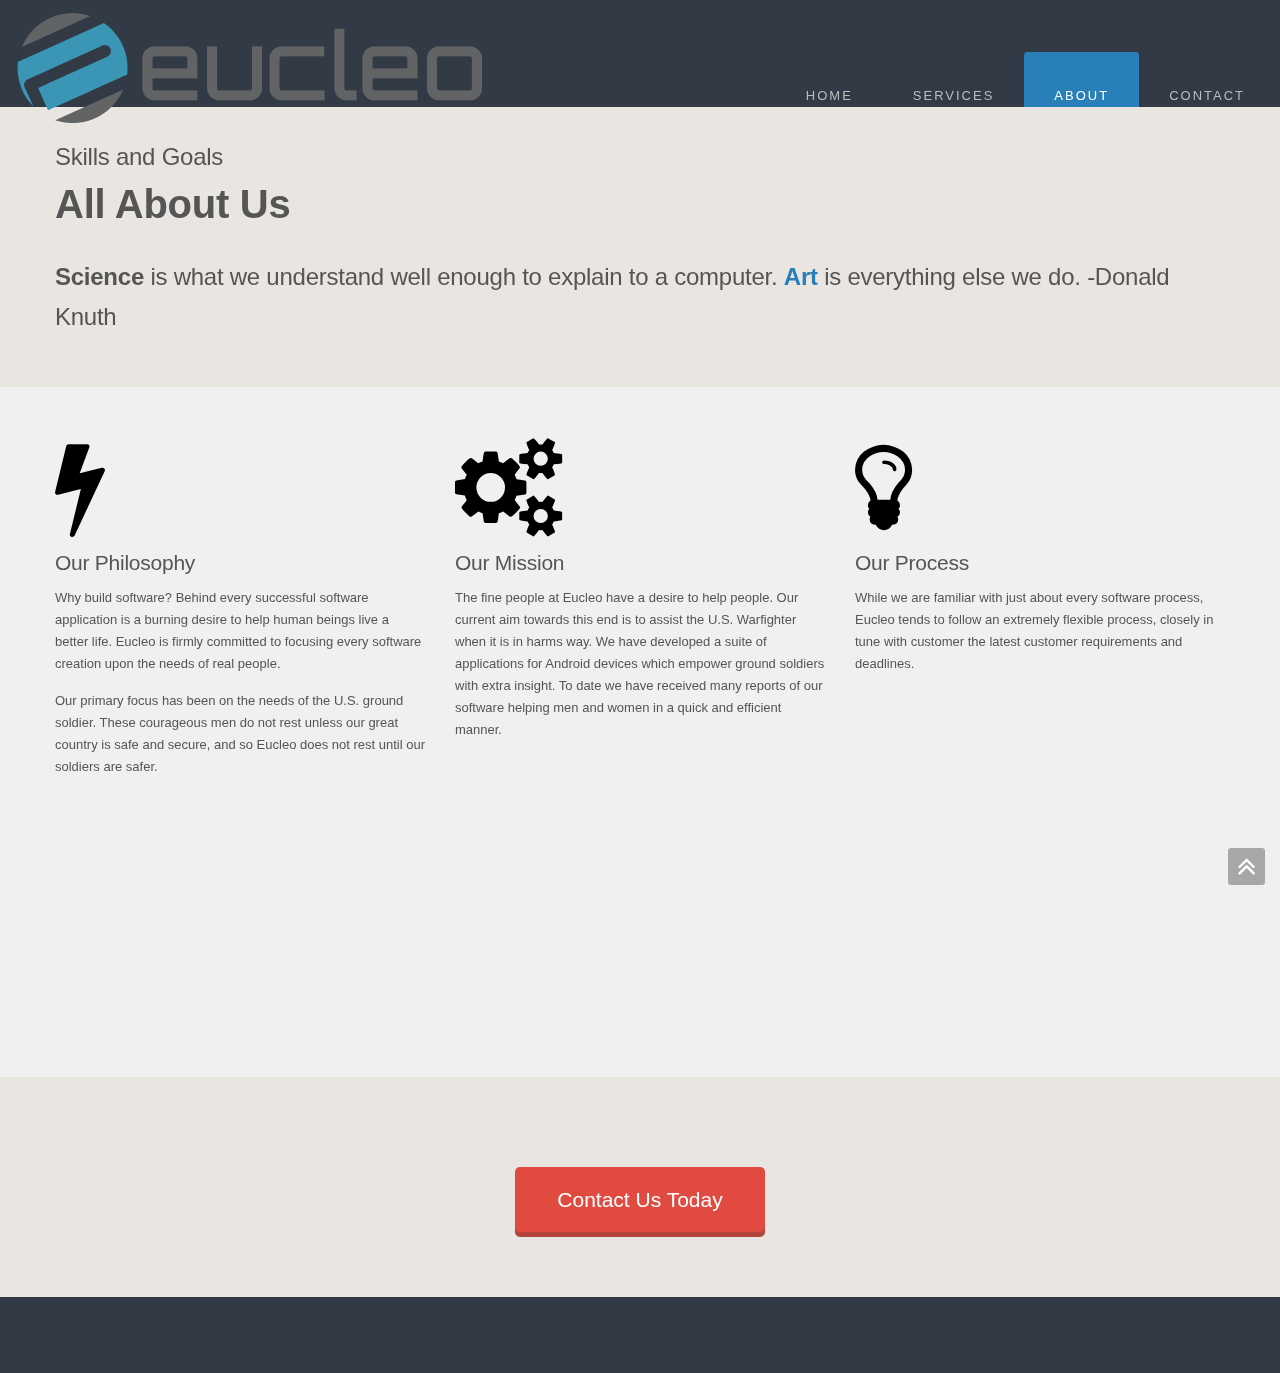
==== commit 6c5609d5: "remove team page." ====
--- a/about.html
+++ b/about.html
@@ -123,7 +123,6 @@
 					<div class="menu_wrap">
 						<ul id="menu-menu-1" class="nav sf-menu"><li id="menu-item-370" class="menu-item menu-item-type-post_type menu-item-object-page menu-item-370"><a href="/">Home</a></li>
 <li id="menu-item-373" class="menu-item menu-item-type-post_type menu-item-object-page menu-item-373"><a href="/services.html">Services</a></li>
-<li id="menu-item-371" class="menu-item menu-item-type-post_type menu-item-object-page menu-item-371"><a href="/team.html">The Team</a></li>
 <li id="menu-item-372" class="menu-item menu-item-type-post_type menu-item-object-page current-menu-item page_item page-item-37 active menu-item-372"><a href="/about.html">About</a></li>
 <li id="menu-item-392" class="menu-item menu-item-type-post_type menu-item-object-page menu-item-392"><a href="/contact.html">Contact</a></li>
 </ul>					</div>
